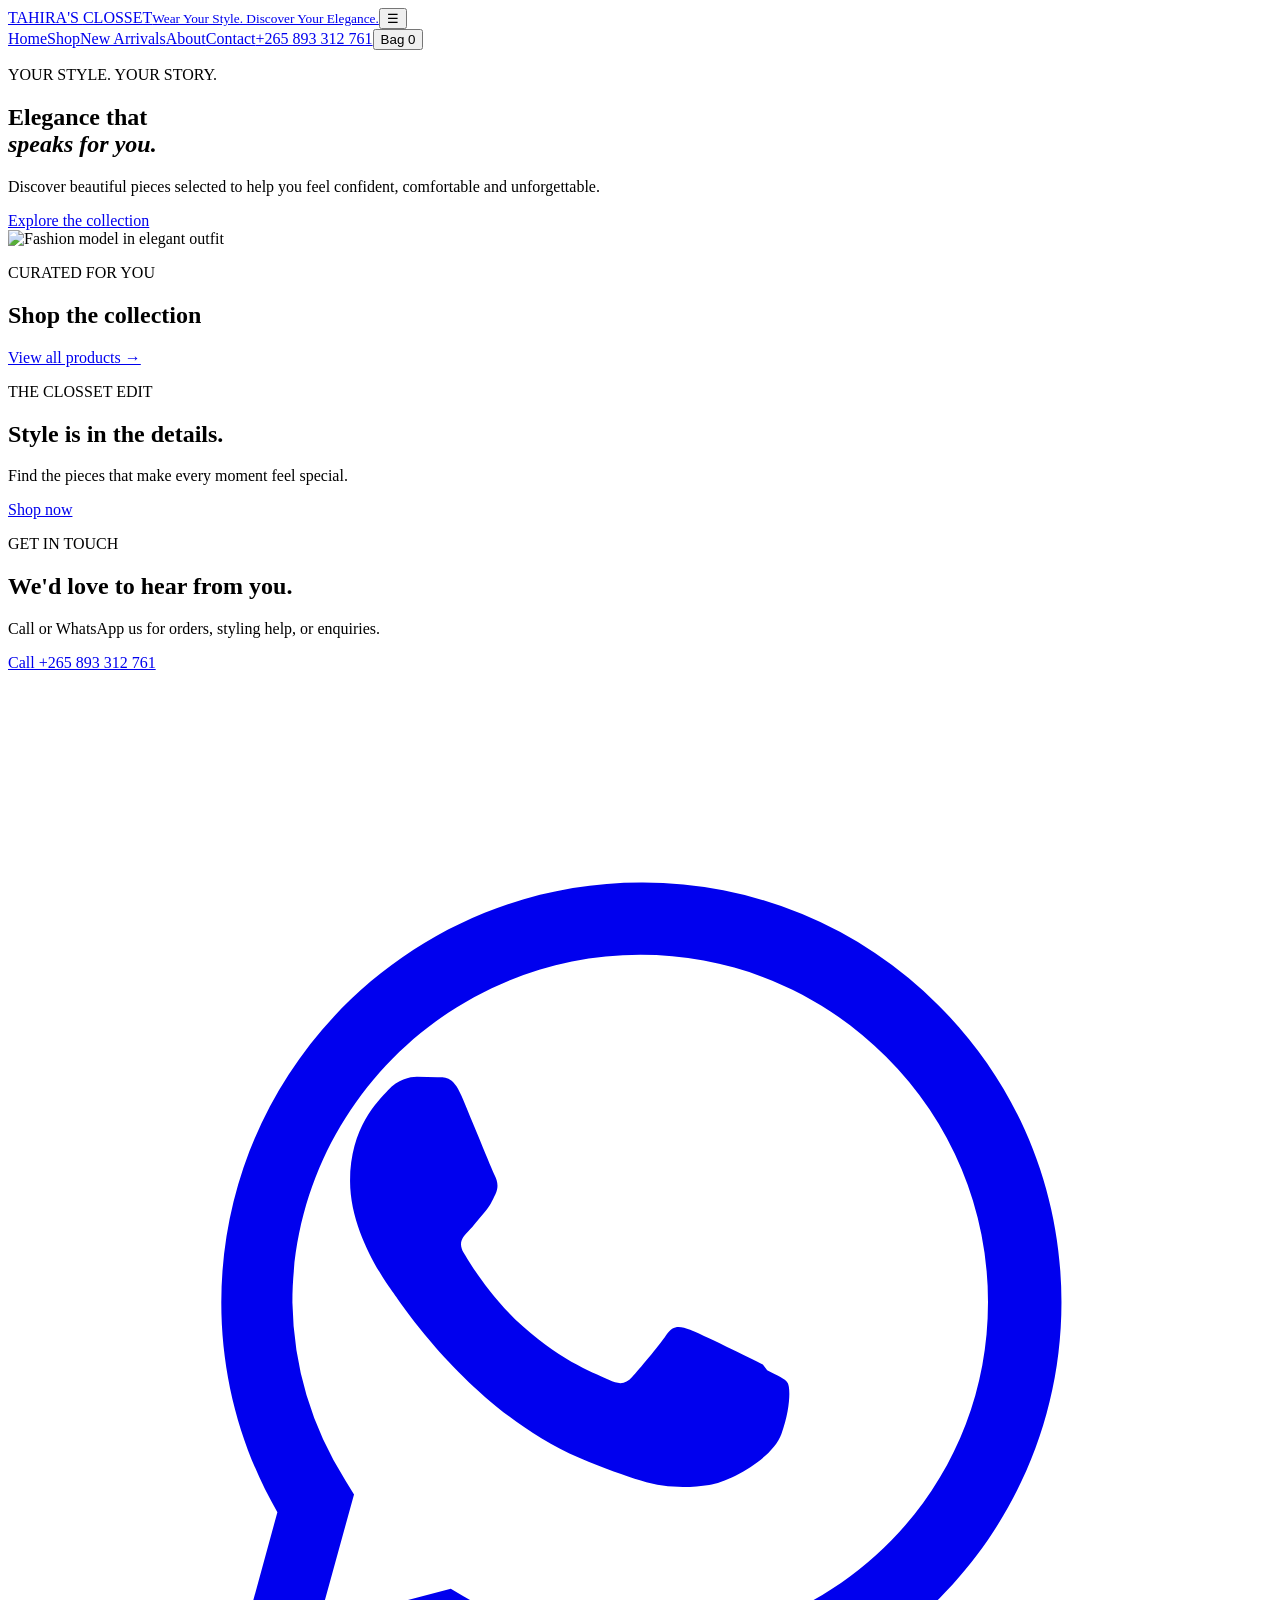
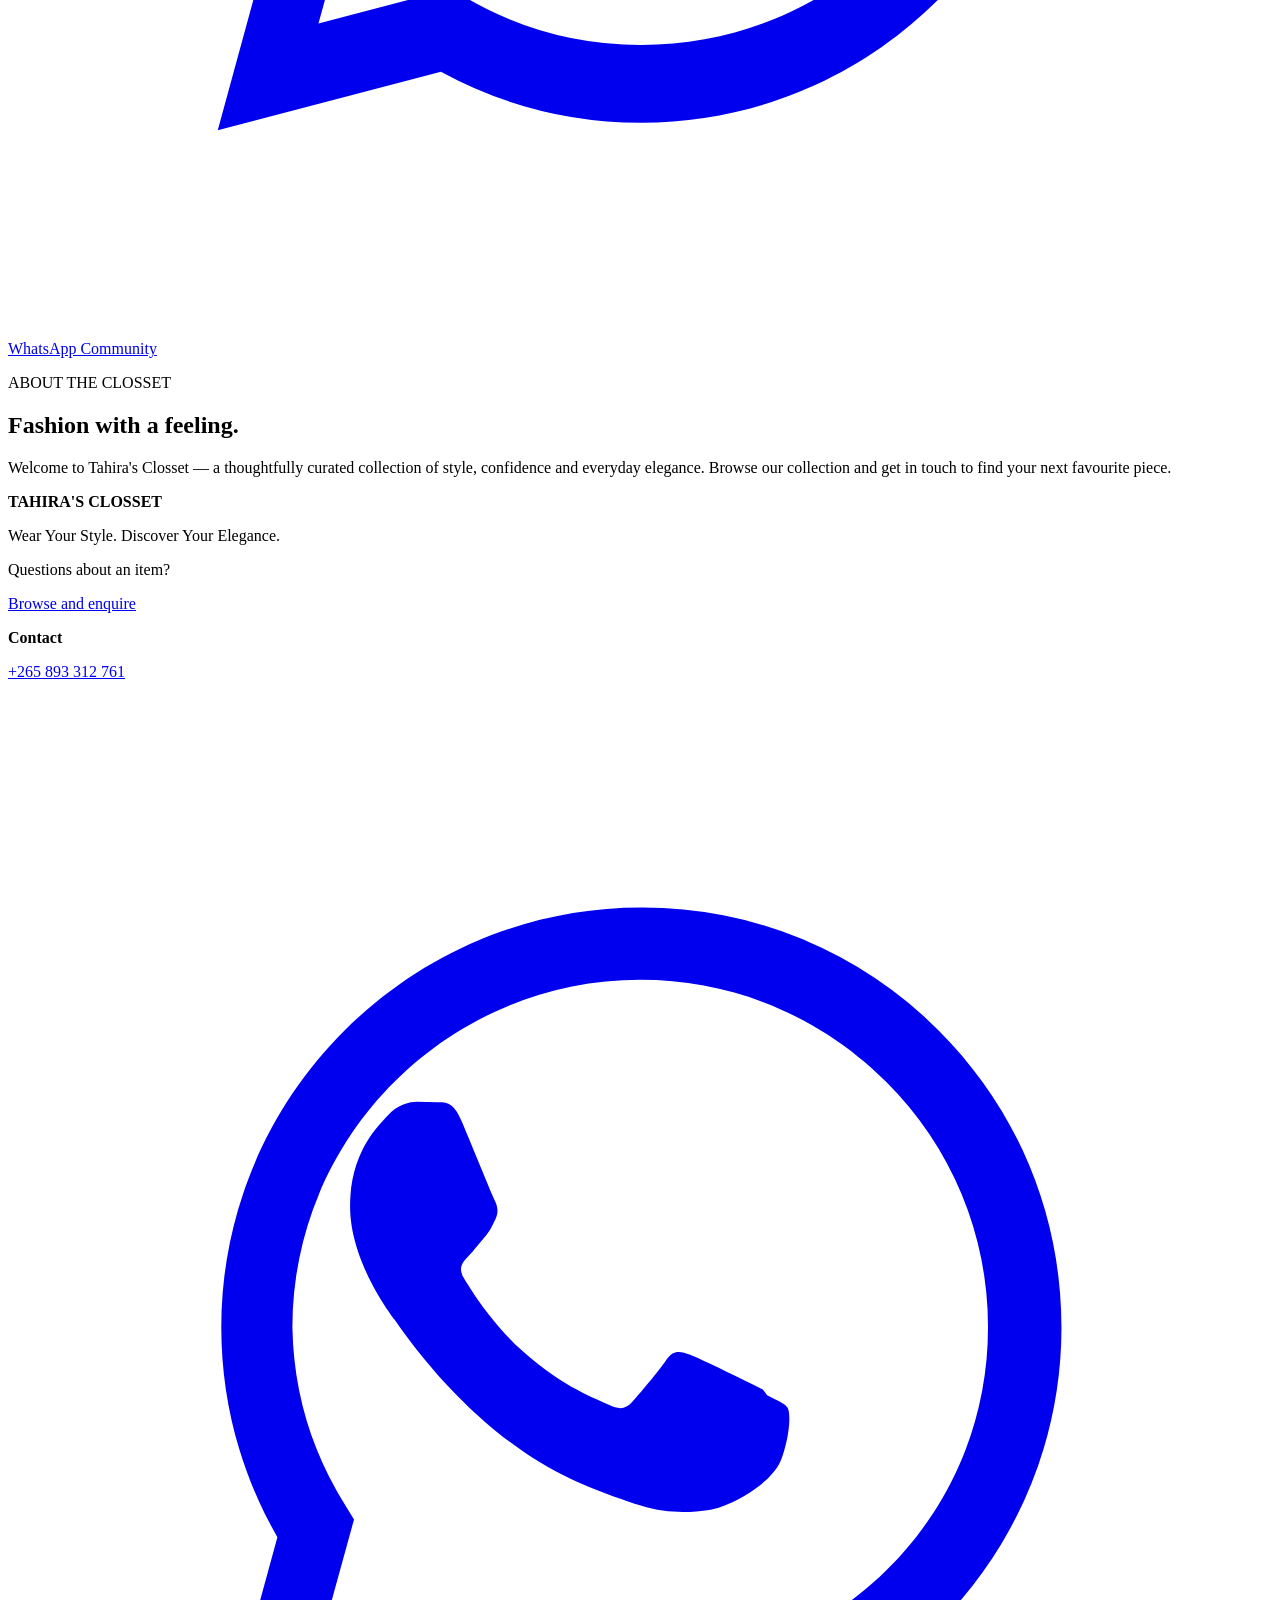
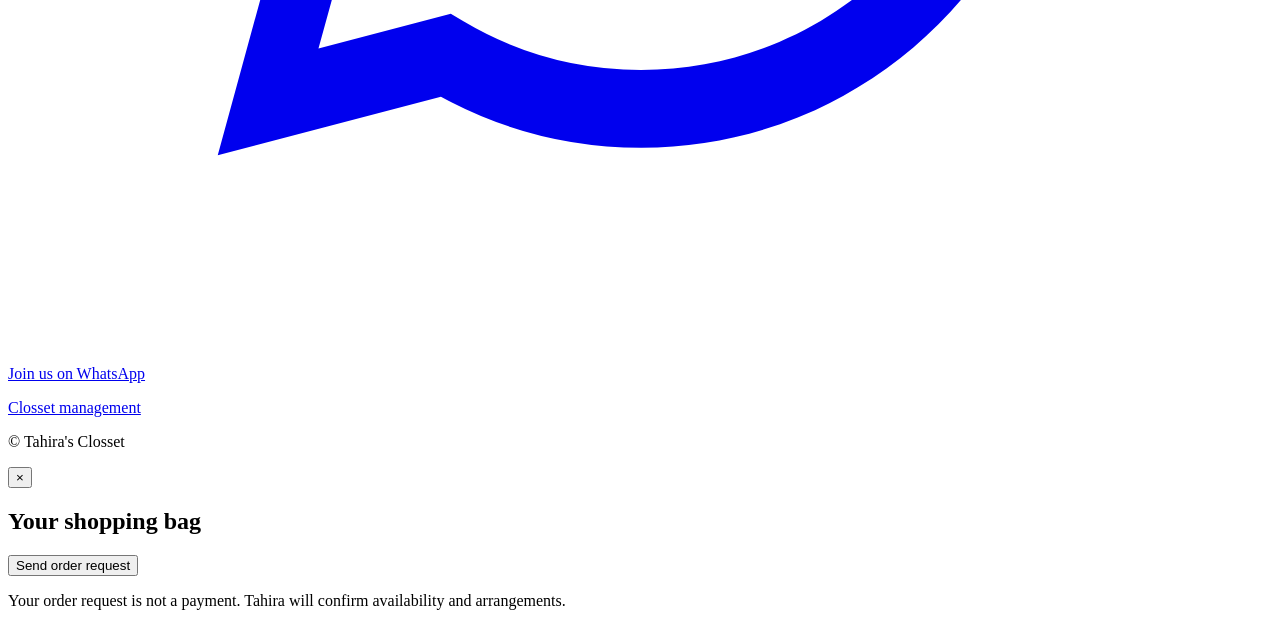
==== frontend/about.html @ 90effb14 "Initial commit: Tahira's Closset app with Inventory 2.0" ====
<!doctype html><html lang="en"><head><meta charset="utf-8"><meta name="viewport" content="width=device-width, initial-scale=1"><meta name="theme-color" content="#74142f"><title>Tahira's Closset</title><link rel="stylesheet" href="/assets/style.css"></head><body>
<header class="topbar"><a class="brand" href="/">TAHIRA'S <span>CLOSSET</span><small>Wear Your Style. Discover Your Elegance.</small></a><button class="hamb" id="hamb">☰</button><nav id="nav"><a href="/">Home</a><a href="/shop">Shop</a><a href="/shop#new">New Arrivals</a><a href="#about">About</a><a href="#contact">Contact</a><a class="header-phone" href="tel:+265893312761">+265 893 312 761</a><button class="cart-btn" onclick="openCart()">Bag <span id="cart-count">0</span></button></nav></header>
<section class="hero"><div class="hero-copy"><p class="eyebrow">YOUR STYLE. YOUR STORY.</p><h1>Elegance that<br><em>speaks for you.</em></h1><p>Discover beautiful pieces selected to help you feel confident, comfortable and unforgettable.</p><a class="btn primary" href="/shop">Explore the collection</a></div><div class="hero-image"><img src="https://images.unsplash.com/photo-1539109136881-3be0616acf4b?auto=format&fit=crop&w=1000&q=85" alt="Fashion model in elegant outfit"></div></section>
<section class="section"><div class="section-heading"><div><p class="eyebrow">CURATED FOR YOU</p><h2>Shop the collection</h2></div><a href="/shop" class="text-link">View all products →</a></div><div class="product-grid" id="featured"></div></section>
<section class="promo"><div><p class="eyebrow">THE CLOSSET EDIT</p><h2>Style is in the details.</h2><p>Find the pieces that make every moment feel special.</p><a class="btn light" href="/shop">Shop now</a></div></section>
<section class="section contact-cta"><div class="section-heading"><div><p class="eyebrow">GET IN TOUCH</p><h2>We'd love to hear from you.</h2></div></div><p class="about-text">Call or WhatsApp us for orders, styling help, or enquiries.</p><div class="contact-actions"><a class="btn primary" href="tel:+265893312761">Call +265 893 312 761</a><a class="btn wa-btn" style="border:1px solid var(--line)" href="https://chat.whatsapp.com/KKDXAzRiifw4FSNPM8qskX?s=sw&p=a&mlu=4&ilr=4&iam=2" target="_blank" rel="noopener"><svg class="wa-icon" viewBox="0 0 32 32" aria-hidden="true" focusable="false"><path fill="currentColor" d="M19.11 17.53c-.27-.14-1.6-.79-1.84-.88-.25-.09-.43-.14-.61.14-.18.27-.7.88-.86 1.06-.16.18-.32.2-.59.07-.27-.14-1.14-.42-2.17-1.35-.8-.71-1.34-1.59-1.5-1.86-.16-.27-.02-.42.12-.56.12-.12.27-.32.41-.48.14-.16.18-.27.27-.45.09-.18.05-.34-.02-.48-.07-.14-.61-1.47-.84-2.01-.22-.53-.45-.46-.61-.47l-.52-.01c-.18 0-.48.07-.73.34-.25.27-.96.94-.96 2.3s.98 2.67 1.12 2.86c.14.18 1.93 2.95 4.68 4.14.65.28 1.16.45 1.56.58.66.21 1.26.18 1.73.11.53-.08 1.6-.66 1.83-1.29.23-.63.23-1.17.16-1.29-.07-.11-.25-.18-.52-.32zM16.03 5.33c-5.86 0-10.63 4.77-10.63 10.63 0 1.87.49 3.7 1.42 5.31l-1.51 5.52 5.65-1.48a10.58 10.58 0 0 0 5.07 1.29h.01c5.86 0 10.63-4.77 10.63-10.64 0-2.84-1.1-5.51-3.11-7.52a10.56 10.56 0 0 0-7.53-3.11zm0 19.3h-.01a8.8 8.8 0 0 1-4.49-1.23l-.32-.19-3.35.88.9-3.27-.21-.34a8.78 8.78 0 0 1-1.35-4.52c0-4.85 3.95-8.8 8.81-8.8 2.35 0 4.56.92 6.22 2.58a8.74 8.74 0 0 1 2.58 6.22c0 4.86-3.95 8.67-8.78 8.67z"/></svg><span>WhatsApp Community</span></a></div></section>
<section class="section" id="about"><p class="eyebrow">ABOUT THE CLOSSET</p><h2>Fashion with a feeling.</h2><p class="about-text">Welcome to Tahira's Closset — a thoughtfully curated collection of style, confidence and everyday elegance. Browse our collection and get in touch to find your next favourite piece.</p></section>
<footer id="contact"><div><strong>TAHIRA'S CLOSSET</strong><p>Wear Your Style. Discover Your Elegance.</p></div><div><p>Questions about an item?</p><a href="/shop">Browse and enquire</a></div><div class="contact-links"><p><strong>Contact</strong></p><p><a href="tel:+265893312761">+265 893 312 761</a></p><p><a class="wa-link" href="https://chat.whatsapp.com/KKDXAzRiifw4FSNPM8qskX?s=sw&p=a&mlu=4&ilr=4&iam=2" target="_blank" rel="noopener"><svg class="wa-icon" viewBox="0 0 32 32" aria-hidden="true" focusable="false"><path fill="currentColor" d="M19.11 17.53c-.27-.14-1.6-.79-1.84-.88-.25-.09-.43-.14-.61.14-.18.27-.7.88-.86 1.06-.16.18-.32.2-.59.07-.27-.14-1.14-.42-2.17-1.35-.8-.71-1.34-1.59-1.5-1.86-.16-.27-.02-.42.12-.56.12-.12.27-.32.41-.48.14-.16.18-.27.27-.45.09-.18.05-.34-.02-.48-.07-.14-.61-1.47-.84-2.01-.22-.53-.45-.46-.61-.47l-.52-.01c-.18 0-.48.07-.73.34-.25.27-.96.94-.96 2.3s.98 2.67 1.12 2.86c.14.18 1.93 2.95 4.68 4.14.65.28 1.16.45 1.56.58.66.21 1.26.18 1.73.11.53-.08 1.6-.66 1.83-1.29.23-.63.23-1.17.16-1.29-.07-.11-.25-.18-.52-.32zM16.03 5.33c-5.86 0-10.63 4.77-10.63 10.63 0 1.87.49 3.7 1.42 5.31l-1.51 5.52 5.65-1.48a10.58 10.58 0 0 0 5.07 1.29h.01c5.86 0 10.63-4.77 10.63-10.64 0-2.84-1.1-5.51-3.11-7.52a10.56 10.56 0 0 0-7.53-3.11zm0 19.3h-.01a8.8 8.8 0 0 1-4.49-1.23l-.32-.19-3.35.88.9-3.27-.21-.34a8.78 8.78 0 0 1-1.35-4.52c0-4.85 3.95-8.8 8.81-8.8 2.35 0 4.56.92 6.22 2.58a8.74 8.74 0 0 1 2.58 6.22c0 4.86-3.95 8.67-8.78 8.67z"/></svg><span>Join us on WhatsApp</span></a></p><p><a href="/admin">Closset management</a></p></div><p class="copyright">© <span id="year"></span> Tahira's Closset</p></footer>
<div class="modal" id="cart-modal"><div class="modal-card"><button class="close" onclick="closeCart()">×</button><h2>Your shopping bag</h2><div id="cart-items"></div><div id="cart-total"></div><button class="btn primary wide" onclick="checkout()">Send order request</button><p class="muted small">Your order request is not a payment. Tahira will confirm availability and arrangements.</p></div></div>
<script src="/assets/app.js"></script></body></html>
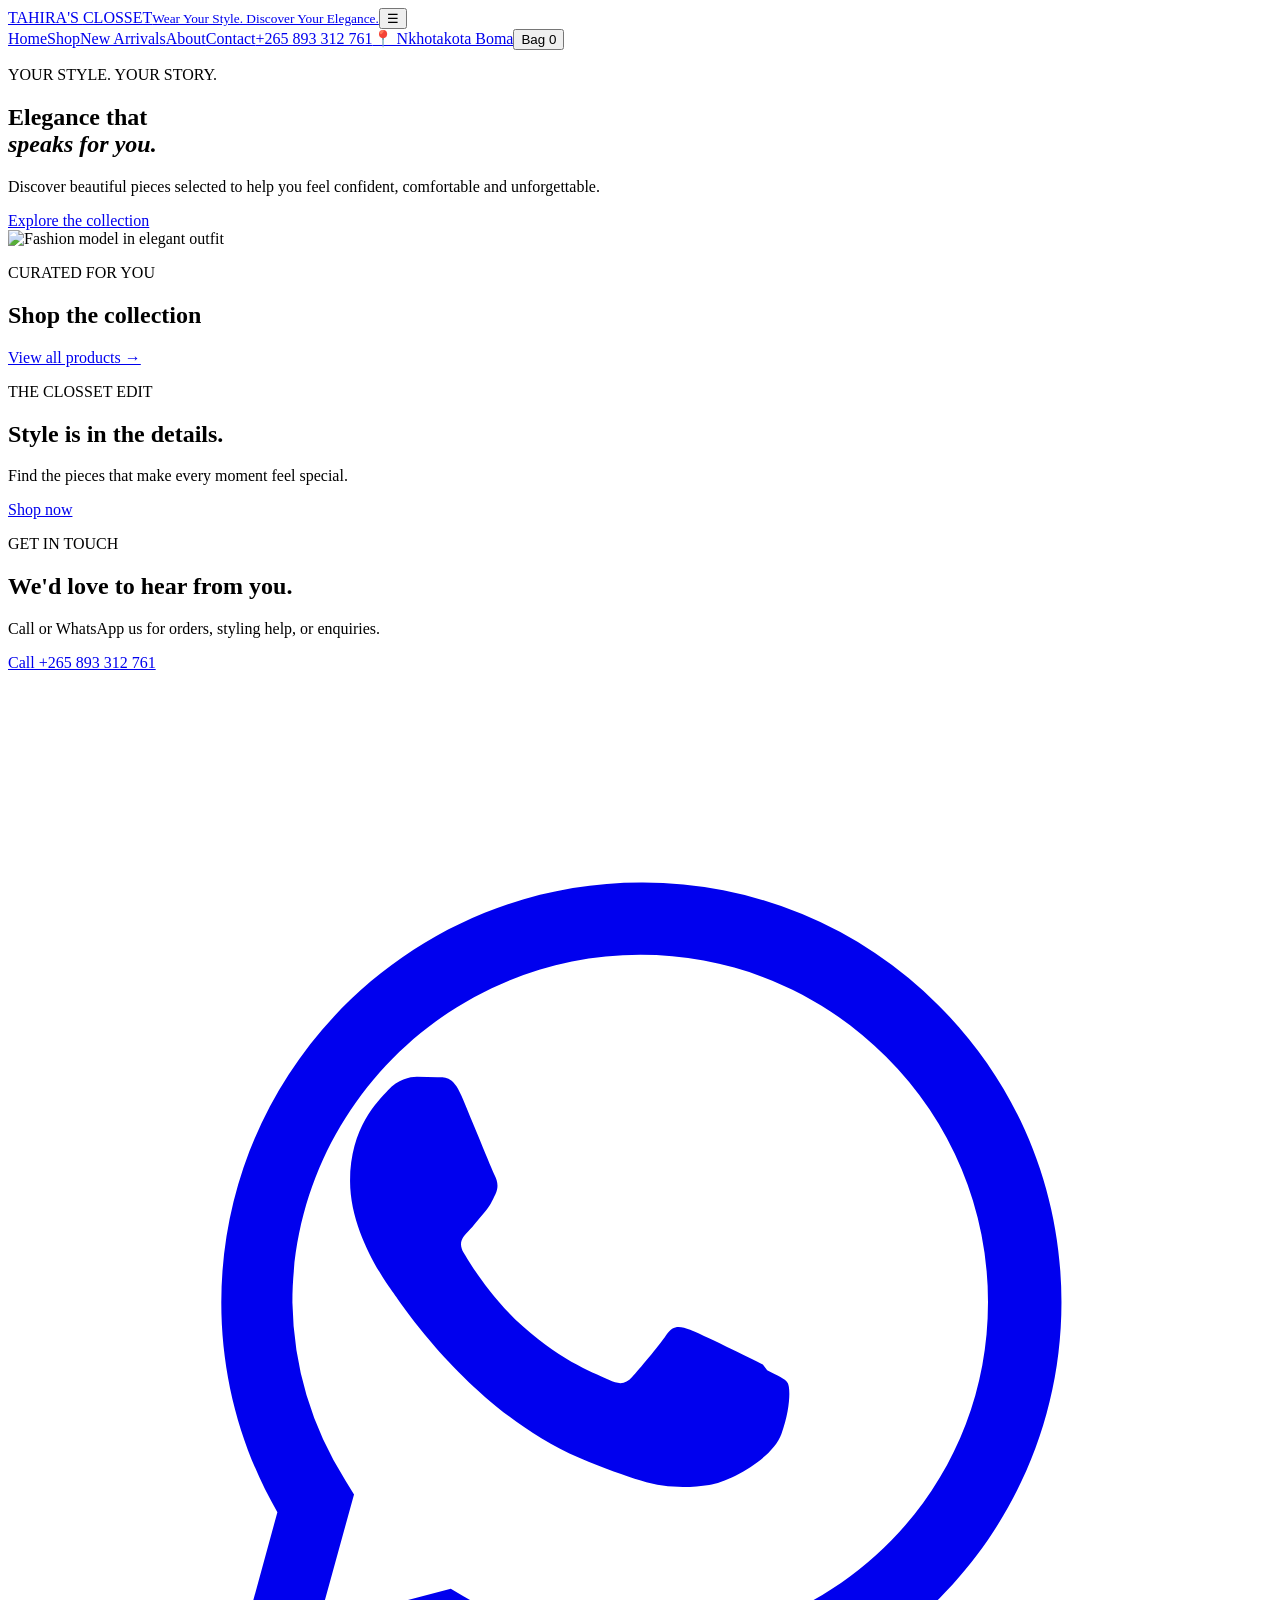
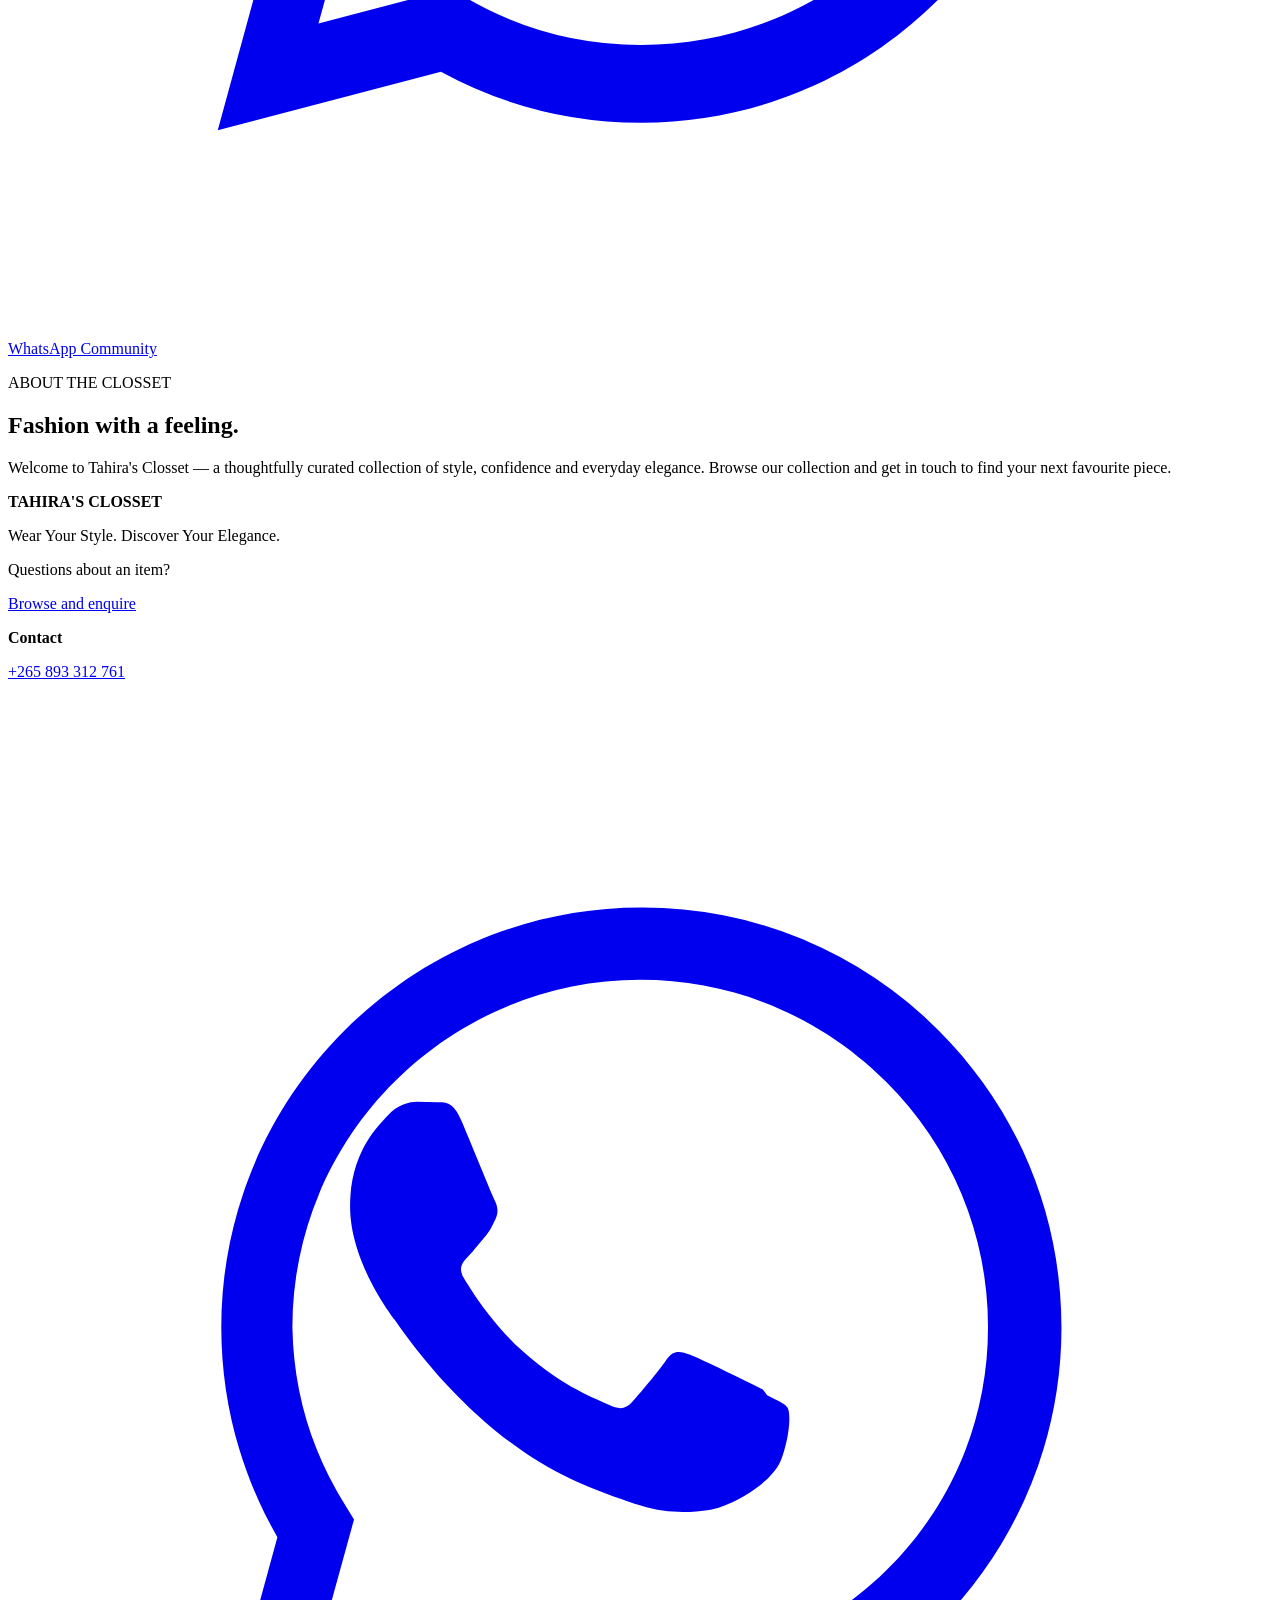
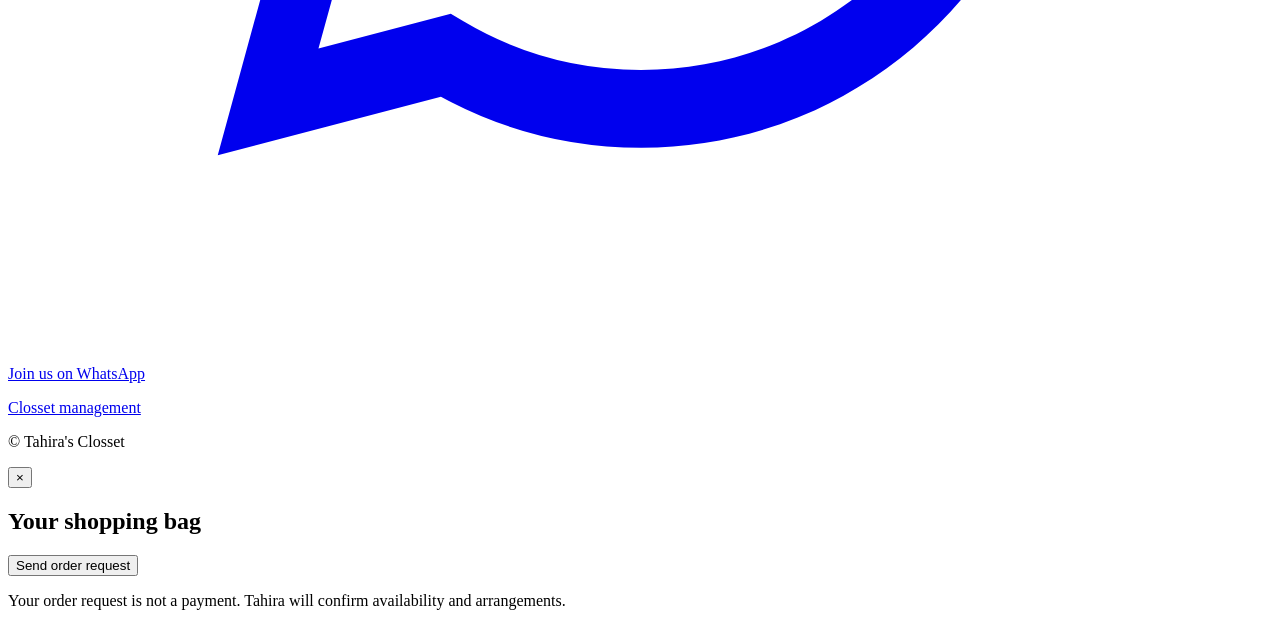
==== commit 279a9716: "\Add Nkhotakota Boma location to header and contacts"" ====
--- a/frontend/about.html
+++ b/frontend/about.html
@@ -1,5 +1,5 @@
 <!doctype html><html lang="en"><head><meta charset="utf-8"><meta name="viewport" content="width=device-width, initial-scale=1"><meta name="theme-color" content="#74142f"><title>Tahira's Closset</title><link rel="stylesheet" href="/assets/style.css"></head><body>
-<header class="topbar"><a class="brand" href="/">TAHIRA'S <span>CLOSSET</span><small>Wear Your Style. Discover Your Elegance.</small></a><button class="hamb" id="hamb">☰</button><nav id="nav"><a href="/">Home</a><a href="/shop">Shop</a><a href="/shop#new">New Arrivals</a><a href="#about">About</a><a href="#contact">Contact</a><a class="header-phone" href="tel:+265893312761">+265 893 312 761</a><button class="cart-btn" onclick="openCart()">Bag <span id="cart-count">0</span></button></nav></header>
+<header class="topbar"><a class="brand" href="/">TAHIRA'S <span>CLOSSET</span><small>Wear Your Style. Discover Your Elegance.</small></a><button class="hamb" id="hamb">☰</button><nav id="nav"><a href="/">Home</a><a href="/shop">Shop</a><a href="/shop#new">New Arrivals</a><a href="#about">About</a><a href="#contact">Contact</a><a class="header-phone" href="tel:+265893312761">+265 893 312 761</a><a class="header-phone header-loc" href="https://www.google.com/maps/search/?api=1&query=Nkhotakota+Boma+Malawi" target="_blank" rel="noopener">📍 Nkhotakota Boma</a><button class="cart-btn" onclick="openCart()">Bag <span id="cart-count">0</span></button></nav></header>
 <section class="hero"><div class="hero-copy"><p class="eyebrow">YOUR STYLE. YOUR STORY.</p><h1>Elegance that<br><em>speaks for you.</em></h1><p>Discover beautiful pieces selected to help you feel confident, comfortable and unforgettable.</p><a class="btn primary" href="/shop">Explore the collection</a></div><div class="hero-image"><img src="https://images.unsplash.com/photo-1539109136881-3be0616acf4b?auto=format&fit=crop&w=1000&q=85" alt="Fashion model in elegant outfit"></div></section>
 <section class="section"><div class="section-heading"><div><p class="eyebrow">CURATED FOR YOU</p><h2>Shop the collection</h2></div><a href="/shop" class="text-link">View all products →</a></div><div class="product-grid" id="featured"></div></section>
 <section class="promo"><div><p class="eyebrow">THE CLOSSET EDIT</p><h2>Style is in the details.</h2><p>Find the pieces that make every moment feel special.</p><a class="btn light" href="/shop">Shop now</a></div></section>
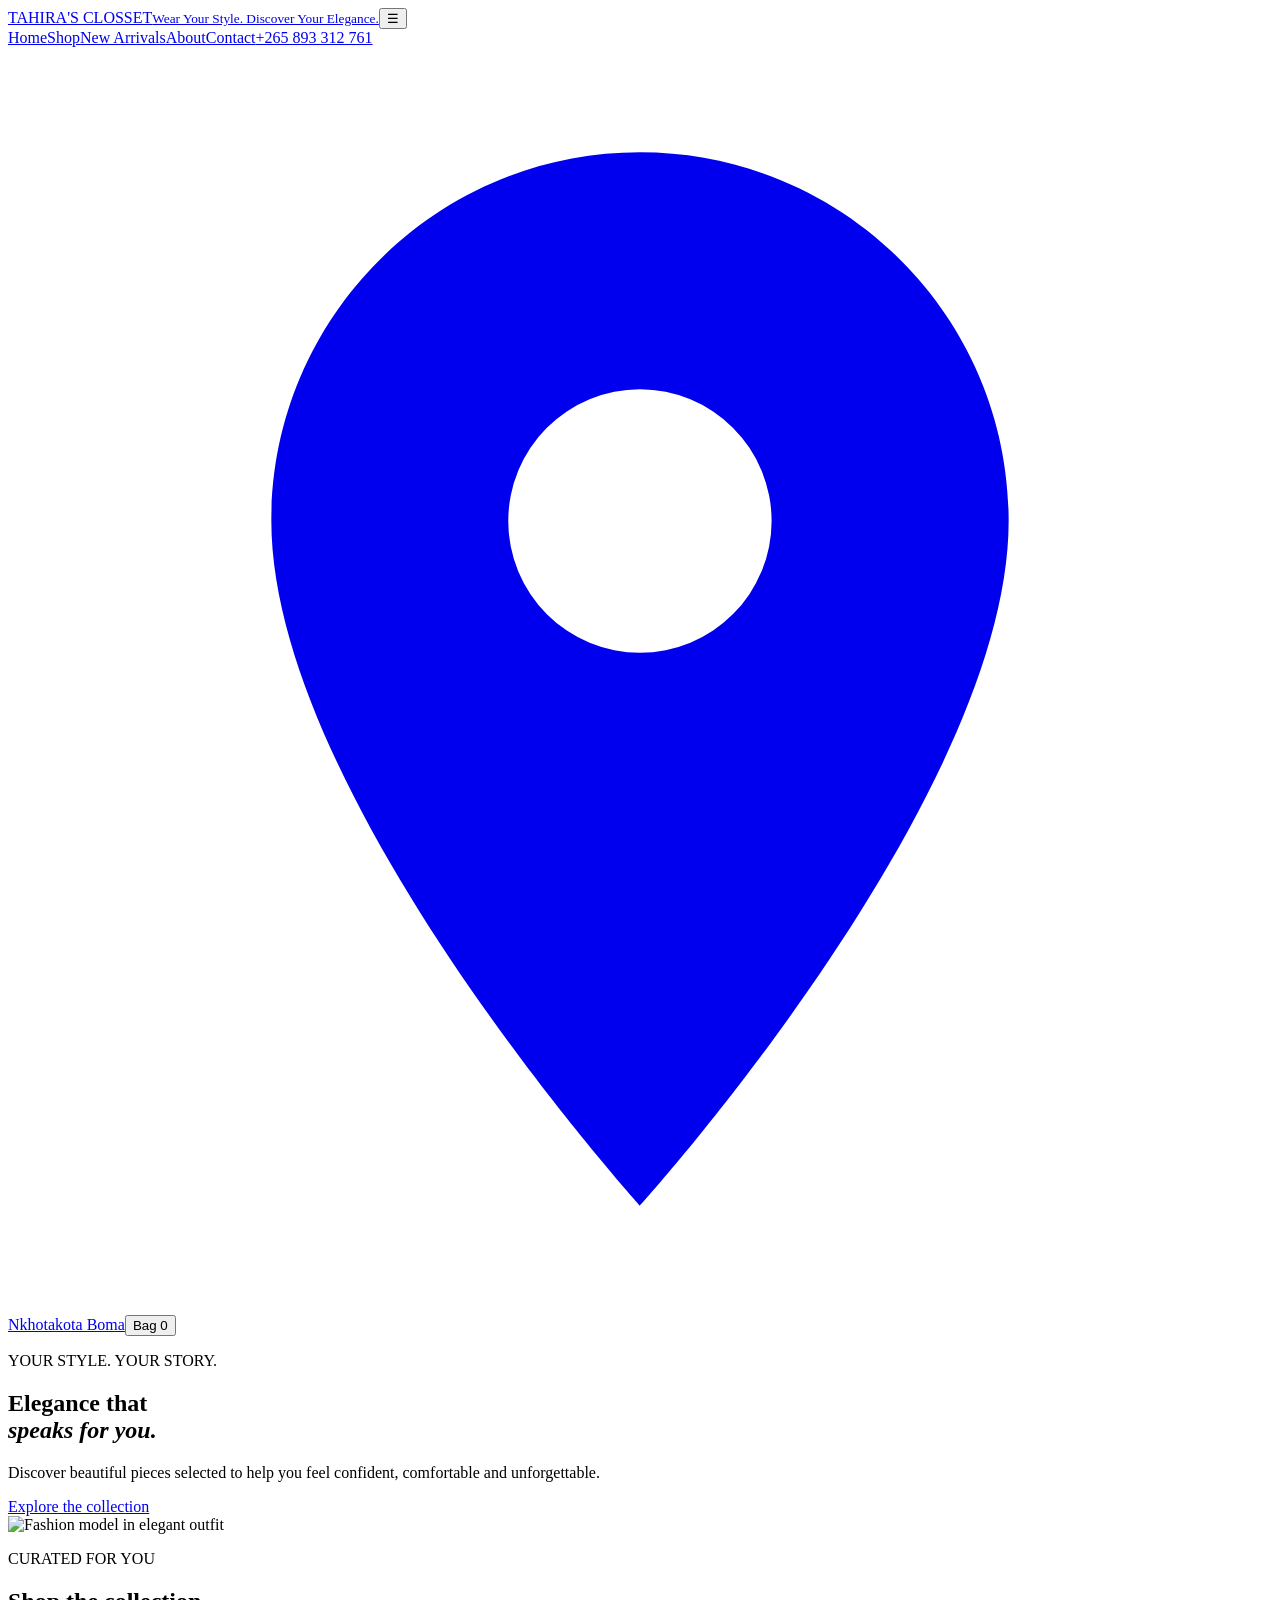
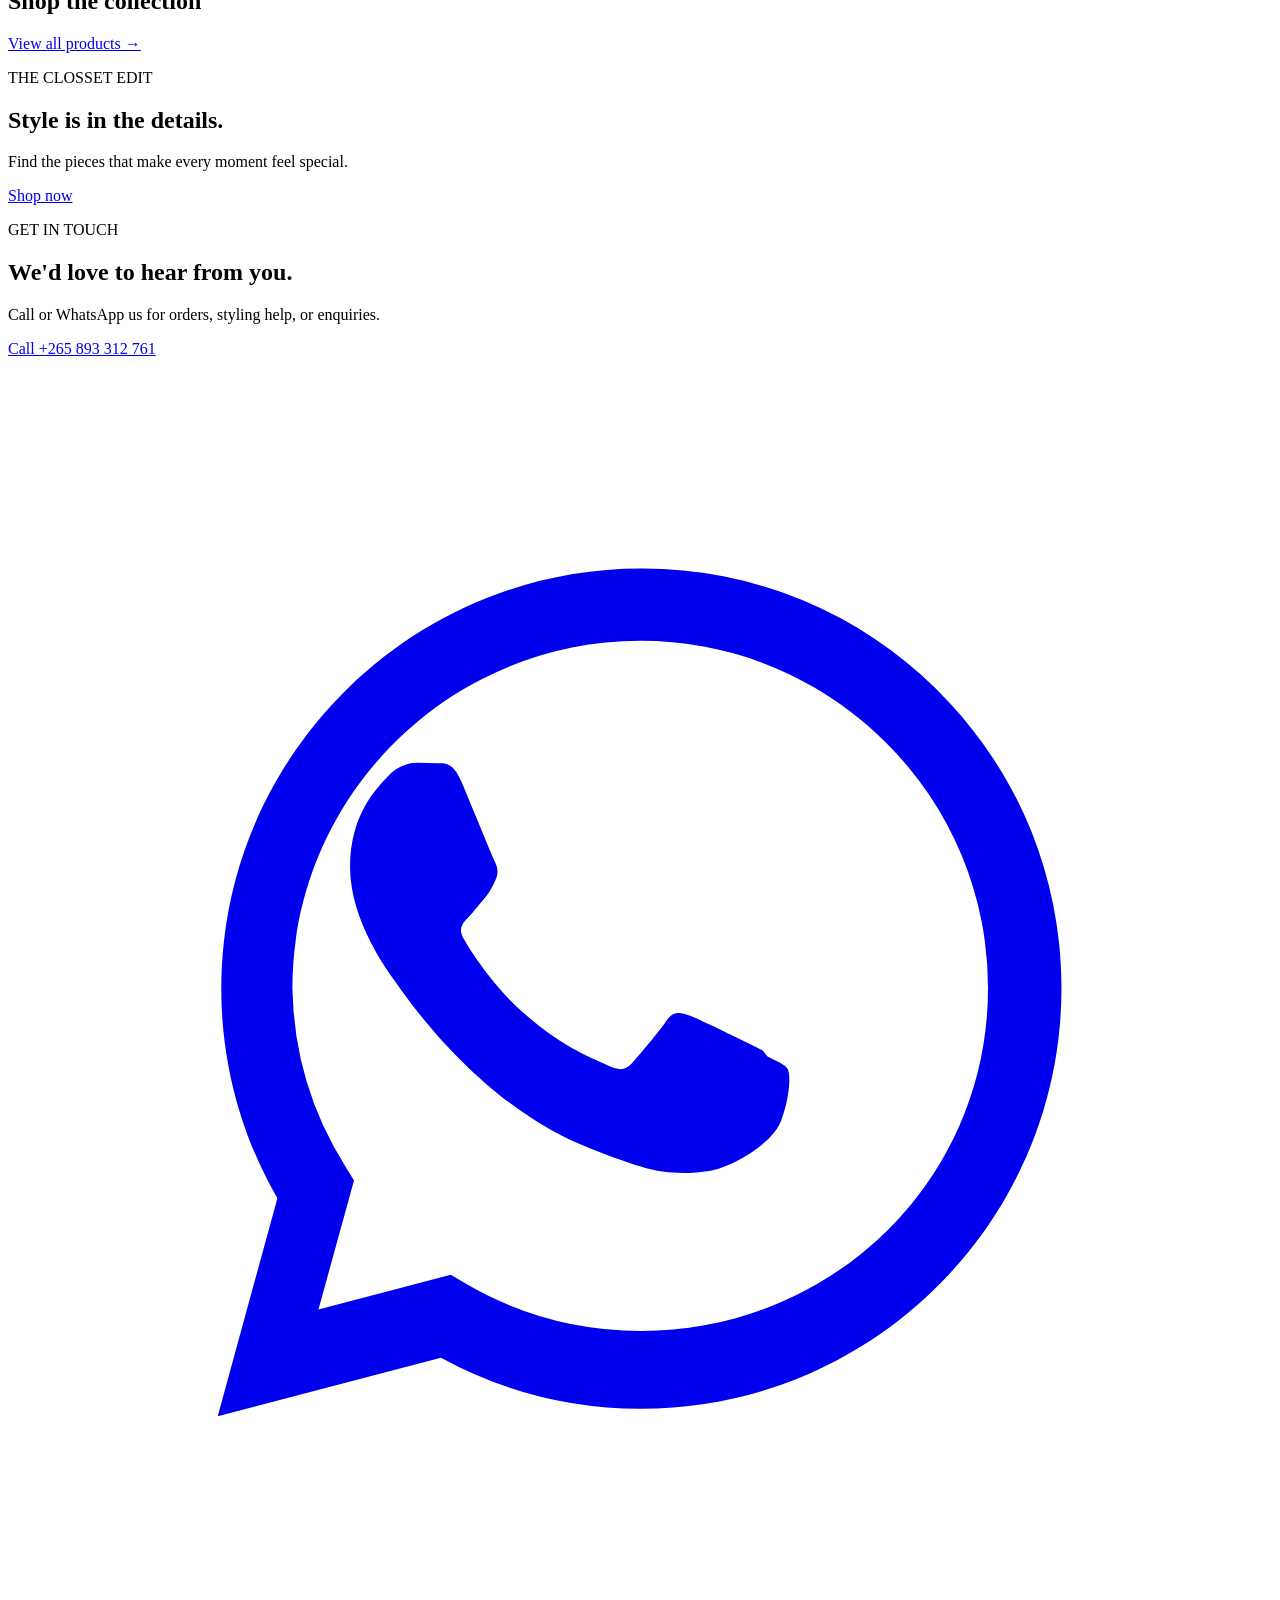
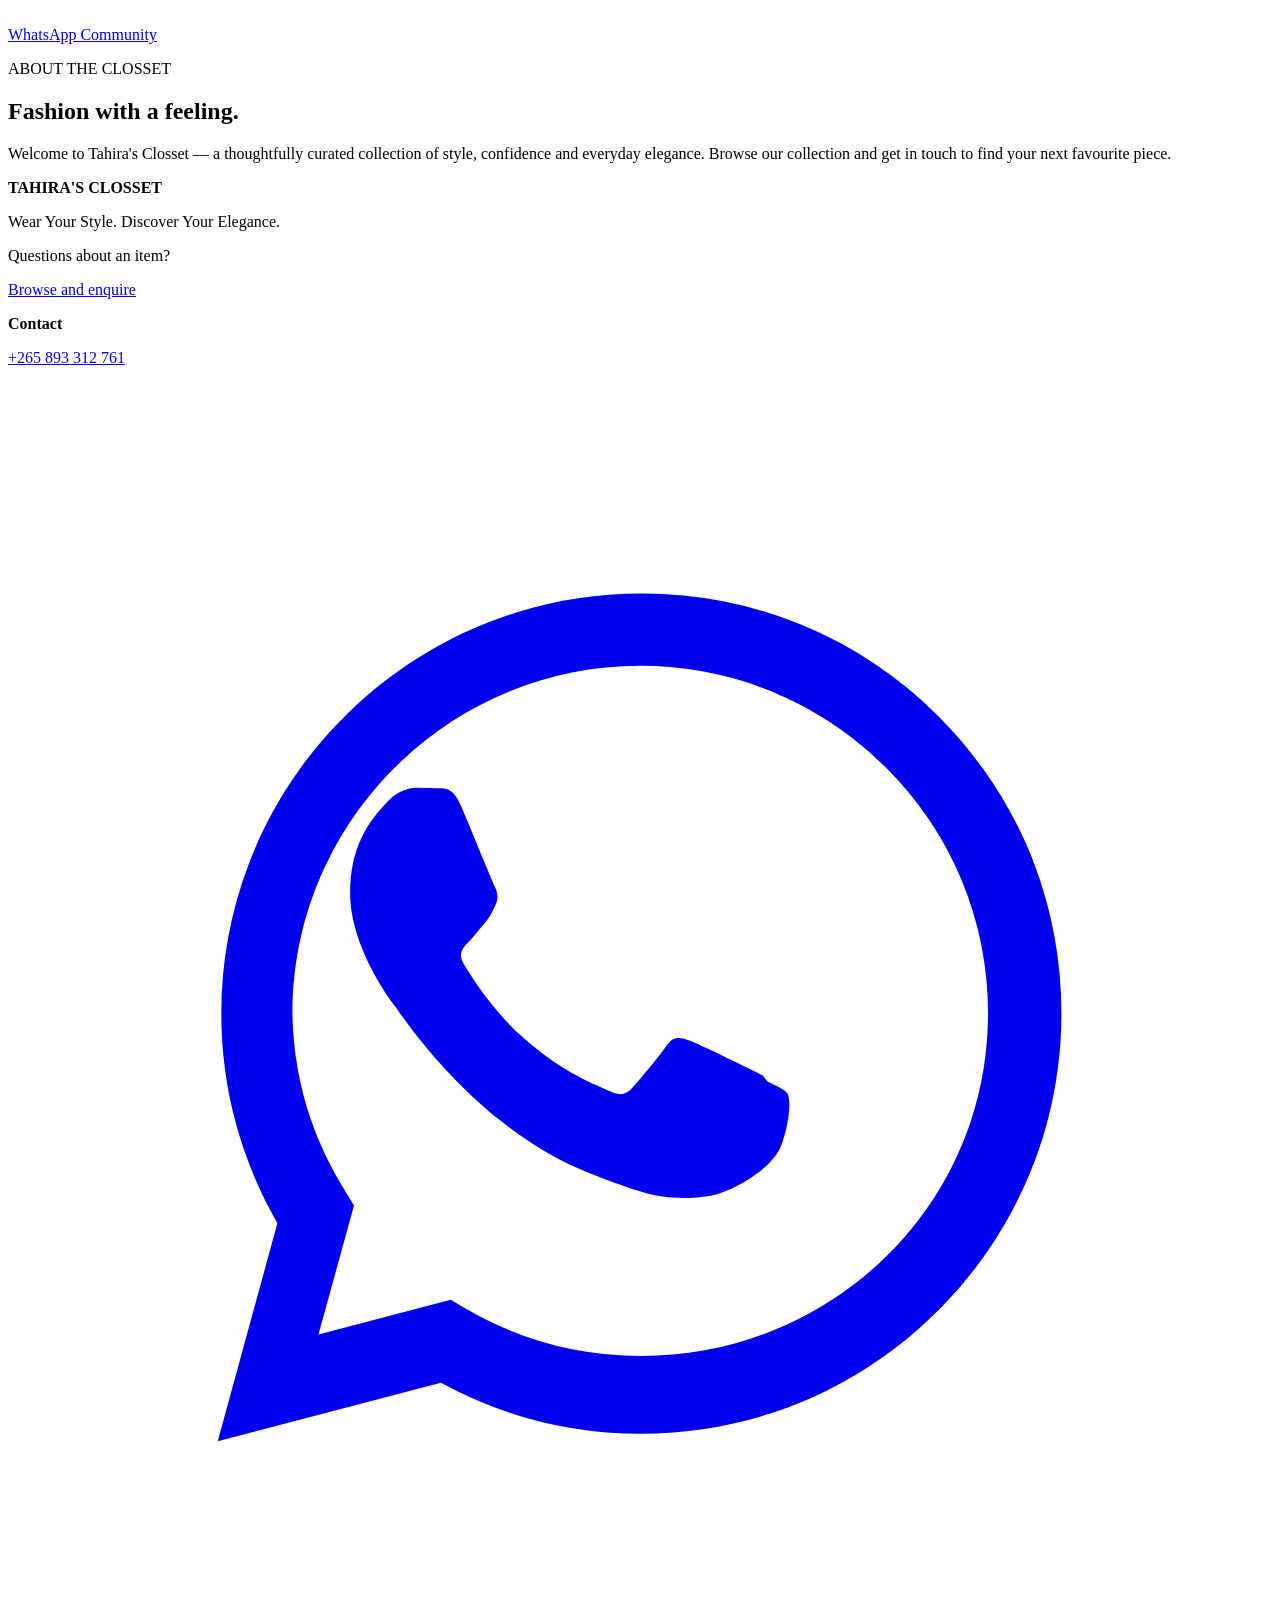
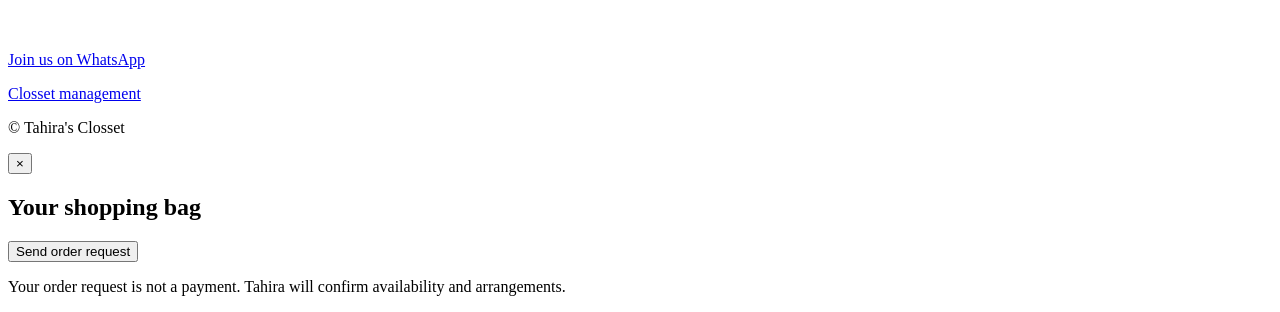
==== commit fde596f4: "Replace location text with map pin icon" ====
--- a/frontend/about.html
+++ b/frontend/about.html
@@ -1,5 +1,5 @@
 <!doctype html><html lang="en"><head><meta charset="utf-8"><meta name="viewport" content="width=device-width, initial-scale=1"><meta name="theme-color" content="#74142f"><title>Tahira's Closset</title><link rel="stylesheet" href="/assets/style.css"></head><body>
-<header class="topbar"><a class="brand" href="/">TAHIRA'S <span>CLOSSET</span><small>Wear Your Style. Discover Your Elegance.</small></a><button class="hamb" id="hamb">☰</button><nav id="nav"><a href="/">Home</a><a href="/shop">Shop</a><a href="/shop#new">New Arrivals</a><a href="#about">About</a><a href="#contact">Contact</a><a class="header-phone" href="tel:+265893312761">+265 893 312 761</a><a class="header-phone header-loc" href="https://www.google.com/maps/search/?api=1&query=Nkhotakota+Boma+Malawi" target="_blank" rel="noopener">📍 Nkhotakota Boma</a><button class="cart-btn" onclick="openCart()">Bag <span id="cart-count">0</span></button></nav></header>
+<header class="topbar"><a class="brand" href="/">TAHIRA'S <span>CLOSSET</span><small>Wear Your Style. Discover Your Elegance.</small></a><button class="hamb" id="hamb">☰</button><nav id="nav"><a href="/">Home</a><a href="/shop">Shop</a><a href="/shop#new">New Arrivals</a><a href="#about">About</a><a href="#contact">Contact</a><a class="header-phone" href="tel:+265893312761">+265 893 312 761</a><a class="header-phone header-loc" aria-label="Nkhotakota Boma location" title="Nkhotakota Boma" href="https://www.google.com/maps/search/?api=1&query=Nkhotakota+Boma+Malawi" target="_blank" rel="noopener"><svg class="loc-pin" viewBox="0 0 24 24" aria-hidden="true" focusable="false"><path fill="currentColor" d="M12 2C8.13 2 5 5.13 5 9c0 5.25 7 13 7 13s7-7.75 7-13c0-3.87-3.13-7-7-7zm0 9.5a2.5 2.5 0 1 1 0-5 2.5 2.5 0 0 1 0 5z"/></svg><span class="sr-only">Nkhotakota Boma</span></a><button class="cart-btn" onclick="openCart()">Bag <span id="cart-count">0</span></button></nav></header>
 <section class="hero"><div class="hero-copy"><p class="eyebrow">YOUR STYLE. YOUR STORY.</p><h1>Elegance that<br><em>speaks for you.</em></h1><p>Discover beautiful pieces selected to help you feel confident, comfortable and unforgettable.</p><a class="btn primary" href="/shop">Explore the collection</a></div><div class="hero-image"><img src="https://images.unsplash.com/photo-1539109136881-3be0616acf4b?auto=format&fit=crop&w=1000&q=85" alt="Fashion model in elegant outfit"></div></section>
 <section class="section"><div class="section-heading"><div><p class="eyebrow">CURATED FOR YOU</p><h2>Shop the collection</h2></div><a href="/shop" class="text-link">View all products →</a></div><div class="product-grid" id="featured"></div></section>
 <section class="promo"><div><p class="eyebrow">THE CLOSSET EDIT</p><h2>Style is in the details.</h2><p>Find the pieces that make every moment feel special.</p><a class="btn light" href="/shop">Shop now</a></div></section>
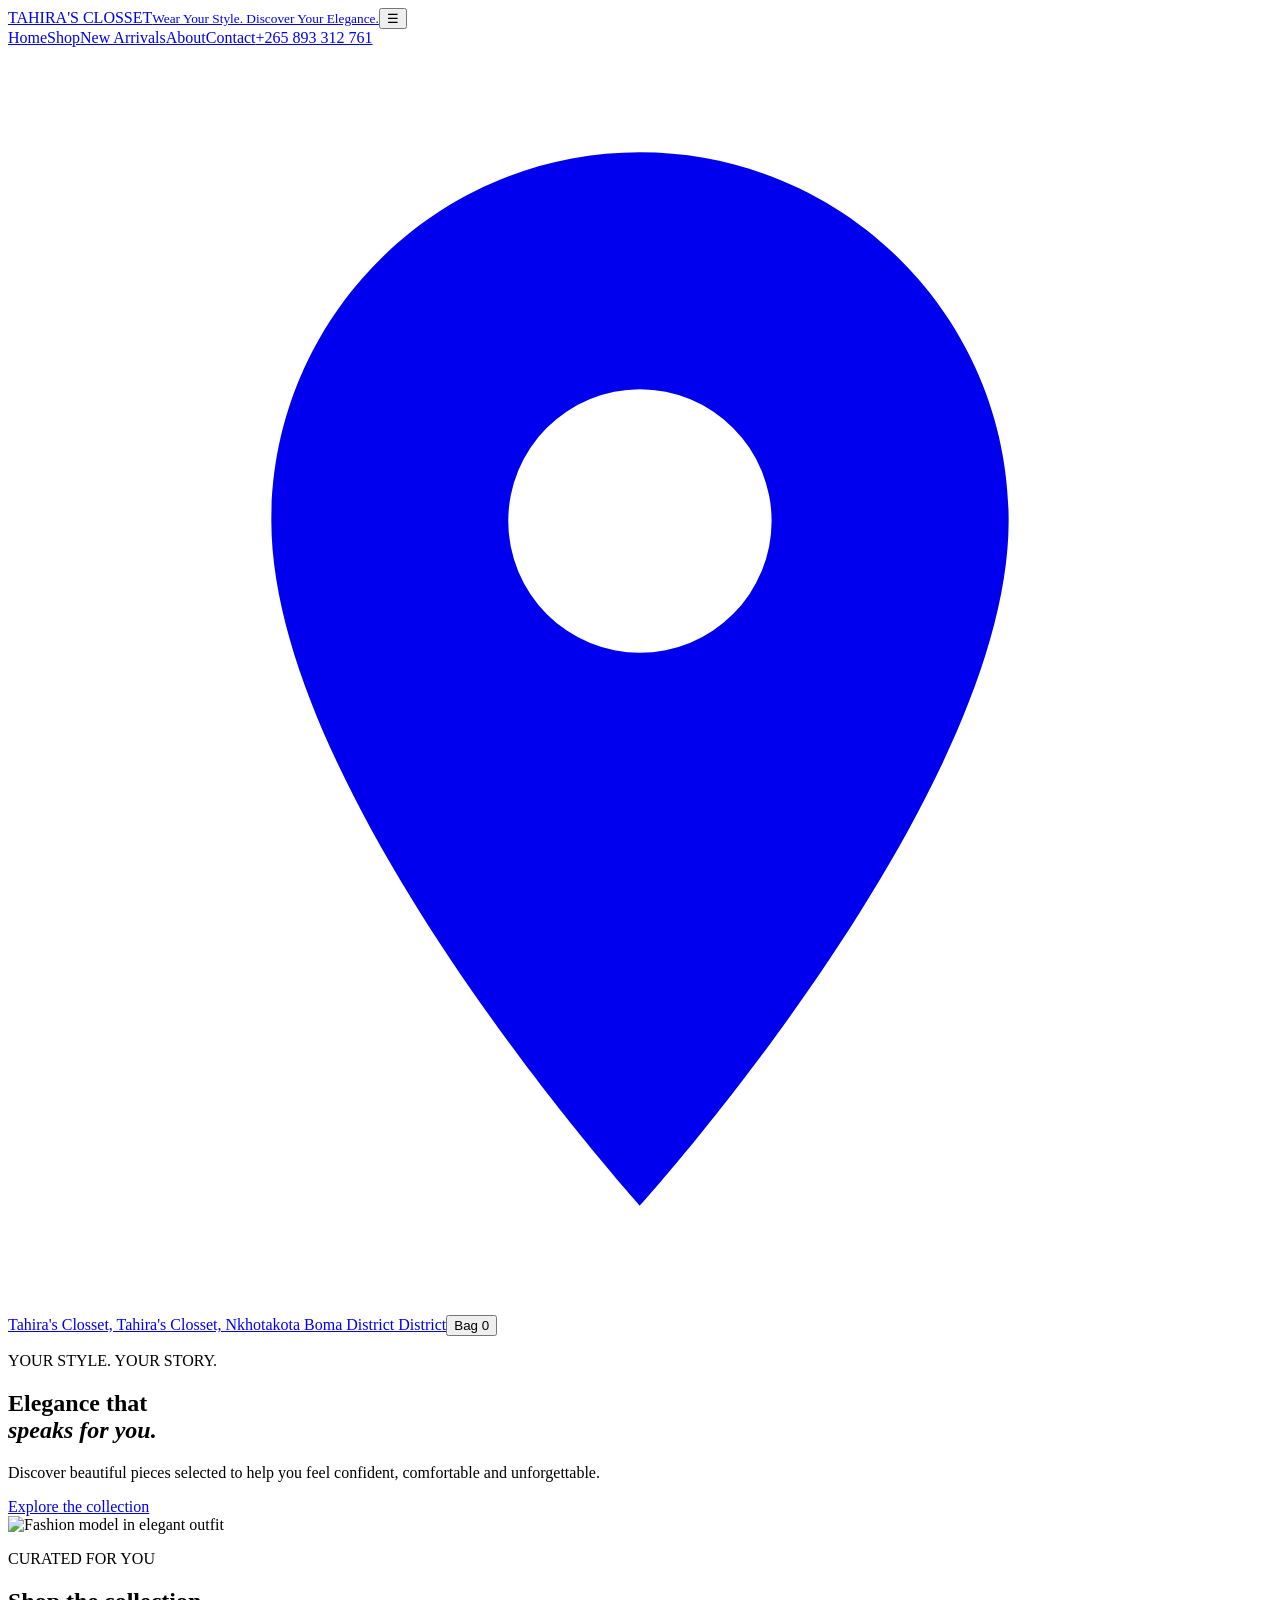
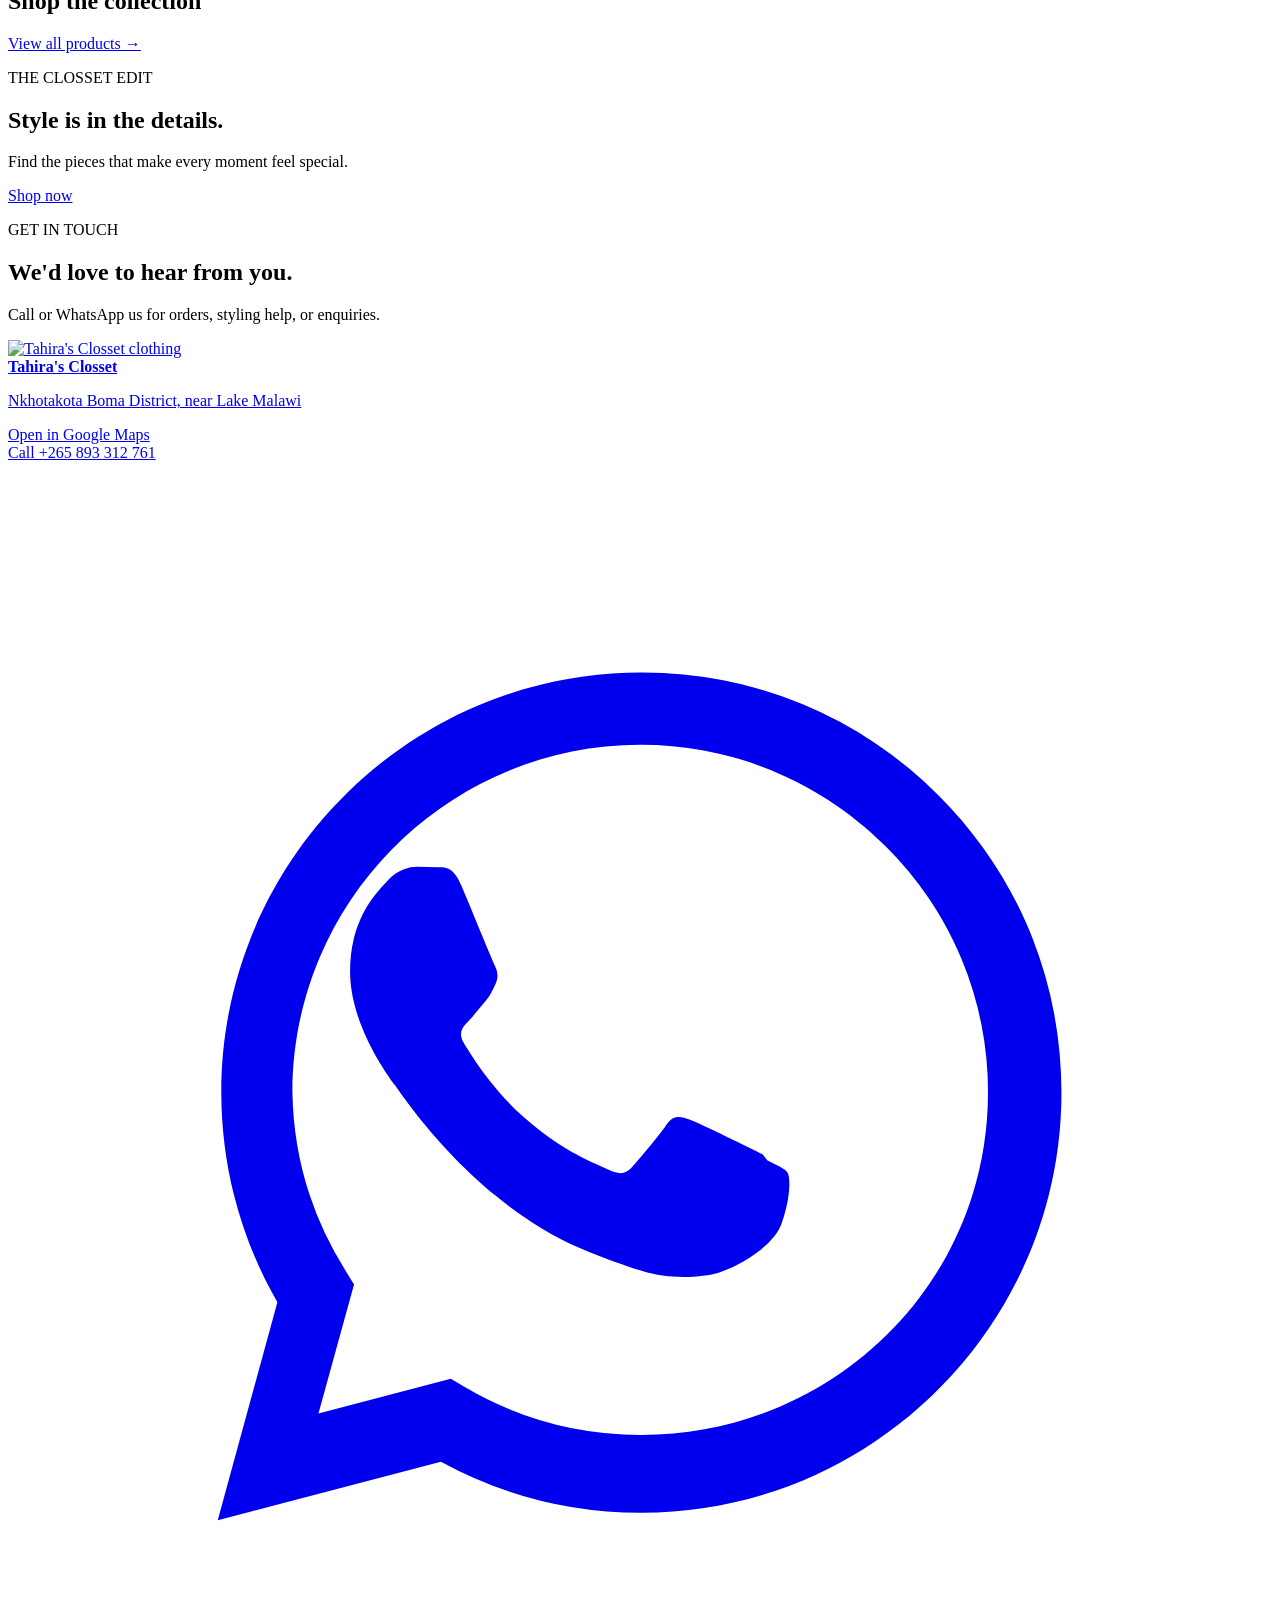
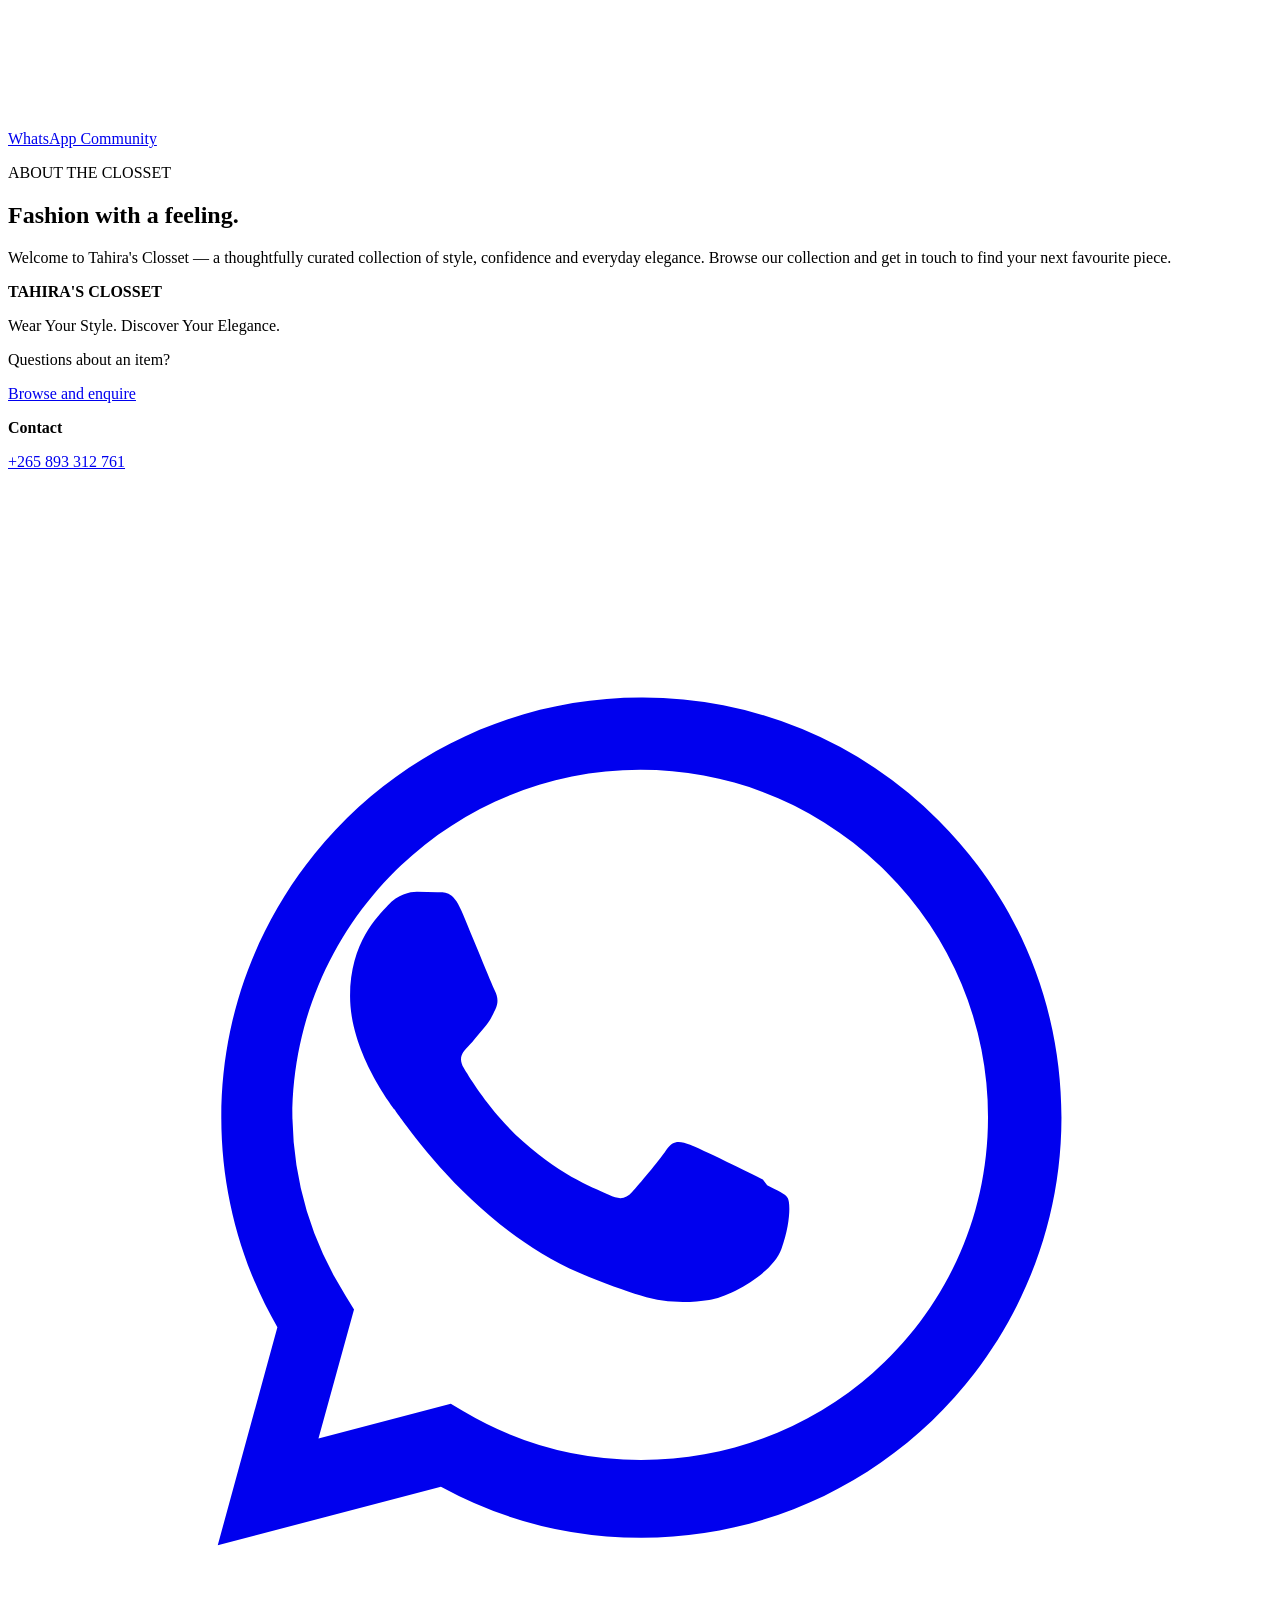
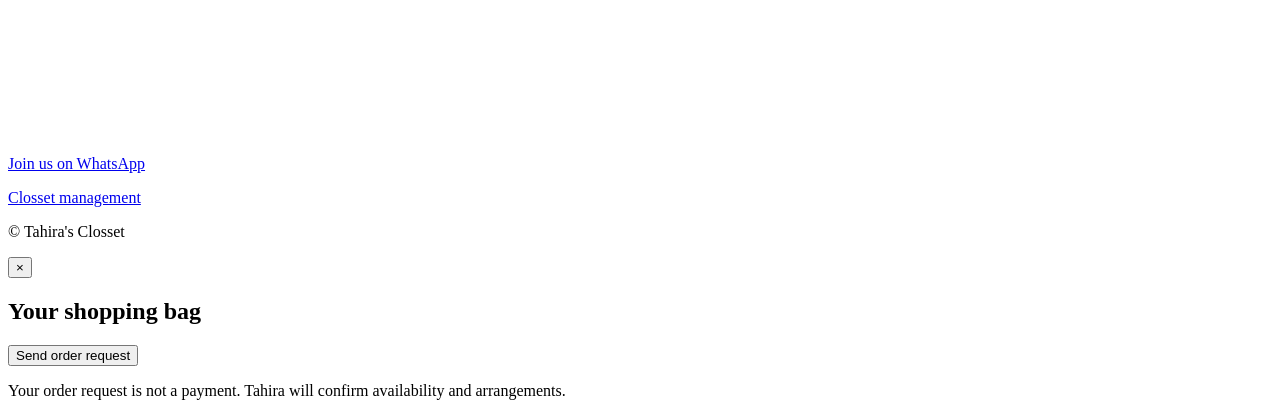
==== commit 18dbba74: "Update location to Tahira's Closset, Nkhotakota Boma District; add clothing location card" ====
--- a/frontend/about.html
+++ b/frontend/about.html
@@ -1,9 +1,9 @@
 <!doctype html><html lang="en"><head><meta charset="utf-8"><meta name="viewport" content="width=device-width, initial-scale=1"><meta name="theme-color" content="#74142f"><title>Tahira's Closset</title><link rel="stylesheet" href="/assets/style.css"></head><body>
-<header class="topbar"><a class="brand" href="/">TAHIRA'S <span>CLOSSET</span><small>Wear Your Style. Discover Your Elegance.</small></a><button class="hamb" id="hamb">☰</button><nav id="nav"><a href="/">Home</a><a href="/shop">Shop</a><a href="/shop#new">New Arrivals</a><a href="#about">About</a><a href="#contact">Contact</a><a class="header-phone" href="tel:+265893312761">+265 893 312 761</a><a class="header-phone header-loc" aria-label="Nkhotakota Boma location" title="Nkhotakota Boma" href="https://www.google.com/maps/search/?api=1&query=Nkhotakota+Boma+Malawi" target="_blank" rel="noopener"><svg class="loc-pin" viewBox="0 0 24 24" aria-hidden="true" focusable="false"><path fill="currentColor" d="M12 2C8.13 2 5 5.13 5 9c0 5.25 7 13 7 13s7-7.75 7-13c0-3.87-3.13-7-7-7zm0 9.5a2.5 2.5 0 1 1 0-5 2.5 2.5 0 0 1 0 5z"/></svg><span class="sr-only">Nkhotakota Boma</span></a><button class="cart-btn" onclick="openCart()">Bag <span id="cart-count">0</span></button></nav></header>
+<header class="topbar"><a class="brand" href="/">TAHIRA'S <span>CLOSSET</span><small>Wear Your Style. Discover Your Elegance.</small></a><button class="hamb" id="hamb">☰</button><nav id="nav"><a href="/">Home</a><a href="/shop">Shop</a><a href="/shop#new">New Arrivals</a><a href="#about">About</a><a href="#contact">Contact</a><a class="header-phone" href="tel:+265893312761">+265 893 312 761</a><a class="header-phone header-loc" aria-label="Tahira's Closset location" title="Tahira's Closset, Tahira's Closset, Nkhotakota Boma District District" href="https://www.google.com/maps/search/?api=1&query=Nkhotakota+Boma+Lake+Malawi" target="_blank" rel="noopener"><svg class="loc-pin" viewBox="0 0 24 24" aria-hidden="true" focusable="false"><path fill="currentColor" d="M12 2C8.13 2 5 5.13 5 9c0 5.25 7 13 7 13s7-7.75 7-13c0-3.87-3.13-7-7-7zm0 9.5a2.5 2.5 0 1 1 0-5 2.5 2.5 0 0 1 0 5z"/></svg><span class="sr-only">Tahira's Closset, Tahira's Closset, Nkhotakota Boma District District</span></a><button class="cart-btn" onclick="openCart()">Bag <span id="cart-count">0</span></button></nav></header>
 <section class="hero"><div class="hero-copy"><p class="eyebrow">YOUR STYLE. YOUR STORY.</p><h1>Elegance that<br><em>speaks for you.</em></h1><p>Discover beautiful pieces selected to help you feel confident, comfortable and unforgettable.</p><a class="btn primary" href="/shop">Explore the collection</a></div><div class="hero-image"><img src="https://images.unsplash.com/photo-1539109136881-3be0616acf4b?auto=format&fit=crop&w=1000&q=85" alt="Fashion model in elegant outfit"></div></section>
 <section class="section"><div class="section-heading"><div><p class="eyebrow">CURATED FOR YOU</p><h2>Shop the collection</h2></div><a href="/shop" class="text-link">View all products →</a></div><div class="product-grid" id="featured"></div></section>
 <section class="promo"><div><p class="eyebrow">THE CLOSSET EDIT</p><h2>Style is in the details.</h2><p>Find the pieces that make every moment feel special.</p><a class="btn light" href="/shop">Shop now</a></div></section>
-<section class="section contact-cta"><div class="section-heading"><div><p class="eyebrow">GET IN TOUCH</p><h2>We'd love to hear from you.</h2></div></div><p class="about-text">Call or WhatsApp us for orders, styling help, or enquiries.</p><div class="contact-actions"><a class="btn primary" href="tel:+265893312761">Call +265 893 312 761</a><a class="btn wa-btn" style="border:1px solid var(--line)" href="https://chat.whatsapp.com/KKDXAzRiifw4FSNPM8qskX?s=sw&p=a&mlu=4&ilr=4&iam=2" target="_blank" rel="noopener"><svg class="wa-icon" viewBox="0 0 32 32" aria-hidden="true" focusable="false"><path fill="currentColor" d="M19.11 17.53c-.27-.14-1.6-.79-1.84-.88-.25-.09-.43-.14-.61.14-.18.27-.7.88-.86 1.06-.16.18-.32.2-.59.07-.27-.14-1.14-.42-2.17-1.35-.8-.71-1.34-1.59-1.5-1.86-.16-.27-.02-.42.12-.56.12-.12.27-.32.41-.48.14-.16.18-.27.27-.45.09-.18.05-.34-.02-.48-.07-.14-.61-1.47-.84-2.01-.22-.53-.45-.46-.61-.47l-.52-.01c-.18 0-.48.07-.73.34-.25.27-.96.94-.96 2.3s.98 2.67 1.12 2.86c.14.18 1.93 2.95 4.68 4.14.65.28 1.16.45 1.56.58.66.21 1.26.18 1.73.11.53-.08 1.6-.66 1.83-1.29.23-.63.23-1.17.16-1.29-.07-.11-.25-.18-.52-.32zM16.03 5.33c-5.86 0-10.63 4.77-10.63 10.63 0 1.87.49 3.7 1.42 5.31l-1.51 5.52 5.65-1.48a10.58 10.58 0 0 0 5.07 1.29h.01c5.86 0 10.63-4.77 10.63-10.64 0-2.84-1.1-5.51-3.11-7.52a10.56 10.56 0 0 0-7.53-3.11zm0 19.3h-.01a8.8 8.8 0 0 1-4.49-1.23l-.32-.19-3.35.88.9-3.27-.21-.34a8.78 8.78 0 0 1-1.35-4.52c0-4.85 3.95-8.8 8.81-8.8 2.35 0 4.56.92 6.22 2.58a8.74 8.74 0 0 1 2.58 6.22c0 4.86-3.95 8.67-8.78 8.67z"/></svg><span>WhatsApp Community</span></a></div></section>
+<section class="section contact-cta"><div class="section-heading"><div><p class="eyebrow">GET IN TOUCH</p><h2>We'd love to hear from you.</h2></div></div><p class="about-text">Call or WhatsApp us for orders, styling help, or enquiries.</p><div class="location-card"><a href="https://www.google.com/maps/search/?api=1&query=Tahira%27s+Closset+Nkhotakota+Boma+District+Lake+Malawi" target="_blank" rel="noopener" aria-label="Open Tahira's Closset on Google Maps"><img src="/assets/hero/hero-1.jpg" alt="Tahira's Closset clothing" class="location-card-img"><div class="location-card-body"><strong>Tahira's Closset</strong><p>Nkhotakota Boma District, near Lake Malawi</p><span class="loc-cta">Open in Google Maps</span></div></a></div><div class="contact-actions"><a class="btn primary" href="tel:+265893312761">Call +265 893 312 761</a><a class="btn wa-btn" style="border:1px solid var(--line)" href="https://chat.whatsapp.com/KKDXAzRiifw4FSNPM8qskX?s=sw&p=a&mlu=4&ilr=4&iam=2" target="_blank" rel="noopener"><svg class="wa-icon" viewBox="0 0 32 32" aria-hidden="true" focusable="false"><path fill="currentColor" d="M19.11 17.53c-.27-.14-1.6-.79-1.84-.88-.25-.09-.43-.14-.61.14-.18.27-.7.88-.86 1.06-.16.18-.32.2-.59.07-.27-.14-1.14-.42-2.17-1.35-.8-.71-1.34-1.59-1.5-1.86-.16-.27-.02-.42.12-.56.12-.12.27-.32.41-.48.14-.16.18-.27.27-.45.09-.18.05-.34-.02-.48-.07-.14-.61-1.47-.84-2.01-.22-.53-.45-.46-.61-.47l-.52-.01c-.18 0-.48.07-.73.34-.25.27-.96.94-.96 2.3s.98 2.67 1.12 2.86c.14.18 1.93 2.95 4.68 4.14.65.28 1.16.45 1.56.58.66.21 1.26.18 1.73.11.53-.08 1.6-.66 1.83-1.29.23-.63.23-1.17.16-1.29-.07-.11-.25-.18-.52-.32zM16.03 5.33c-5.86 0-10.63 4.77-10.63 10.63 0 1.87.49 3.7 1.42 5.31l-1.51 5.52 5.65-1.48a10.58 10.58 0 0 0 5.07 1.29h.01c5.86 0 10.63-4.77 10.63-10.64 0-2.84-1.1-5.51-3.11-7.52a10.56 10.56 0 0 0-7.53-3.11zm0 19.3h-.01a8.8 8.8 0 0 1-4.49-1.23l-.32-.19-3.35.88.9-3.27-.21-.34a8.78 8.78 0 0 1-1.35-4.52c0-4.85 3.95-8.8 8.81-8.8 2.35 0 4.56.92 6.22 2.58a8.74 8.74 0 0 1 2.58 6.22c0 4.86-3.95 8.67-8.78 8.67z"/></svg><span>WhatsApp Community</span></a></div></section>
 <section class="section" id="about"><p class="eyebrow">ABOUT THE CLOSSET</p><h2>Fashion with a feeling.</h2><p class="about-text">Welcome to Tahira's Closset — a thoughtfully curated collection of style, confidence and everyday elegance. Browse our collection and get in touch to find your next favourite piece.</p></section>
 <footer id="contact"><div><strong>TAHIRA'S CLOSSET</strong><p>Wear Your Style. Discover Your Elegance.</p></div><div><p>Questions about an item?</p><a href="/shop">Browse and enquire</a></div><div class="contact-links"><p><strong>Contact</strong></p><p><a href="tel:+265893312761">+265 893 312 761</a></p><p><a class="wa-link" href="https://chat.whatsapp.com/KKDXAzRiifw4FSNPM8qskX?s=sw&p=a&mlu=4&ilr=4&iam=2" target="_blank" rel="noopener"><svg class="wa-icon" viewBox="0 0 32 32" aria-hidden="true" focusable="false"><path fill="currentColor" d="M19.11 17.53c-.27-.14-1.6-.79-1.84-.88-.25-.09-.43-.14-.61.14-.18.27-.7.88-.86 1.06-.16.18-.32.2-.59.07-.27-.14-1.14-.42-2.17-1.35-.8-.71-1.34-1.59-1.5-1.86-.16-.27-.02-.42.12-.56.12-.12.27-.32.41-.48.14-.16.18-.27.27-.45.09-.18.05-.34-.02-.48-.07-.14-.61-1.47-.84-2.01-.22-.53-.45-.46-.61-.47l-.52-.01c-.18 0-.48.07-.73.34-.25.27-.96.94-.96 2.3s.98 2.67 1.12 2.86c.14.18 1.93 2.95 4.68 4.14.65.28 1.16.45 1.56.58.66.21 1.26.18 1.73.11.53-.08 1.6-.66 1.83-1.29.23-.63.23-1.17.16-1.29-.07-.11-.25-.18-.52-.32zM16.03 5.33c-5.86 0-10.63 4.77-10.63 10.63 0 1.87.49 3.7 1.42 5.31l-1.51 5.52 5.65-1.48a10.58 10.58 0 0 0 5.07 1.29h.01c5.86 0 10.63-4.77 10.63-10.64 0-2.84-1.1-5.51-3.11-7.52a10.56 10.56 0 0 0-7.53-3.11zm0 19.3h-.01a8.8 8.8 0 0 1-4.49-1.23l-.32-.19-3.35.88.9-3.27-.21-.34a8.78 8.78 0 0 1-1.35-4.52c0-4.85 3.95-8.8 8.81-8.8 2.35 0 4.56.92 6.22 2.58a8.74 8.74 0 0 1 2.58 6.22c0 4.86-3.95 8.67-8.78 8.67z"/></svg><span>Join us on WhatsApp</span></a></p><p><a href="/admin">Closset management</a></p></div><p class="copyright">© <span id="year"></span> Tahira's Closset</p></footer>
 <div class="modal" id="cart-modal"><div class="modal-card"><button class="close" onclick="closeCart()">×</button><h2>Your shopping bag</h2><div id="cart-items"></div><div id="cart-total"></div><button class="btn primary wide" onclick="checkout()">Send order request</button><p class="muted small">Your order request is not a payment. Tahira will confirm availability and arrangements.</p></div></div>
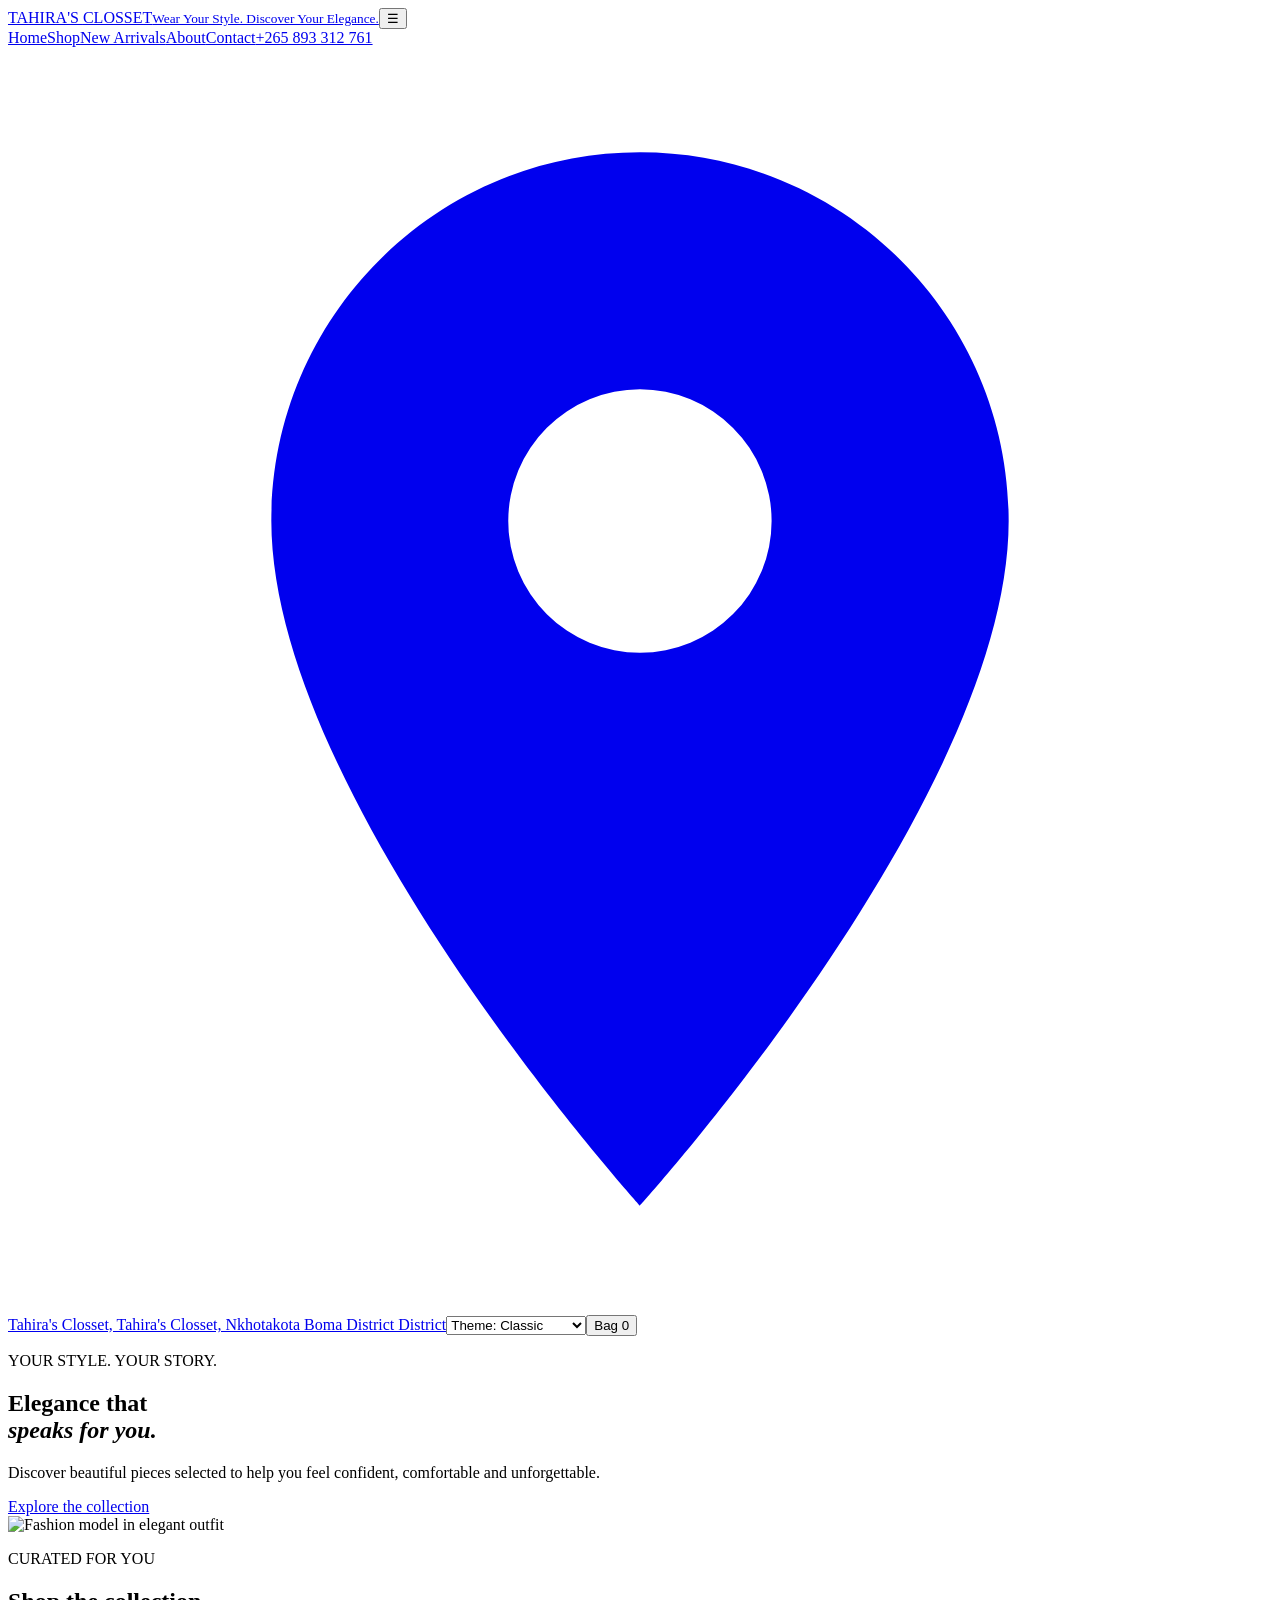
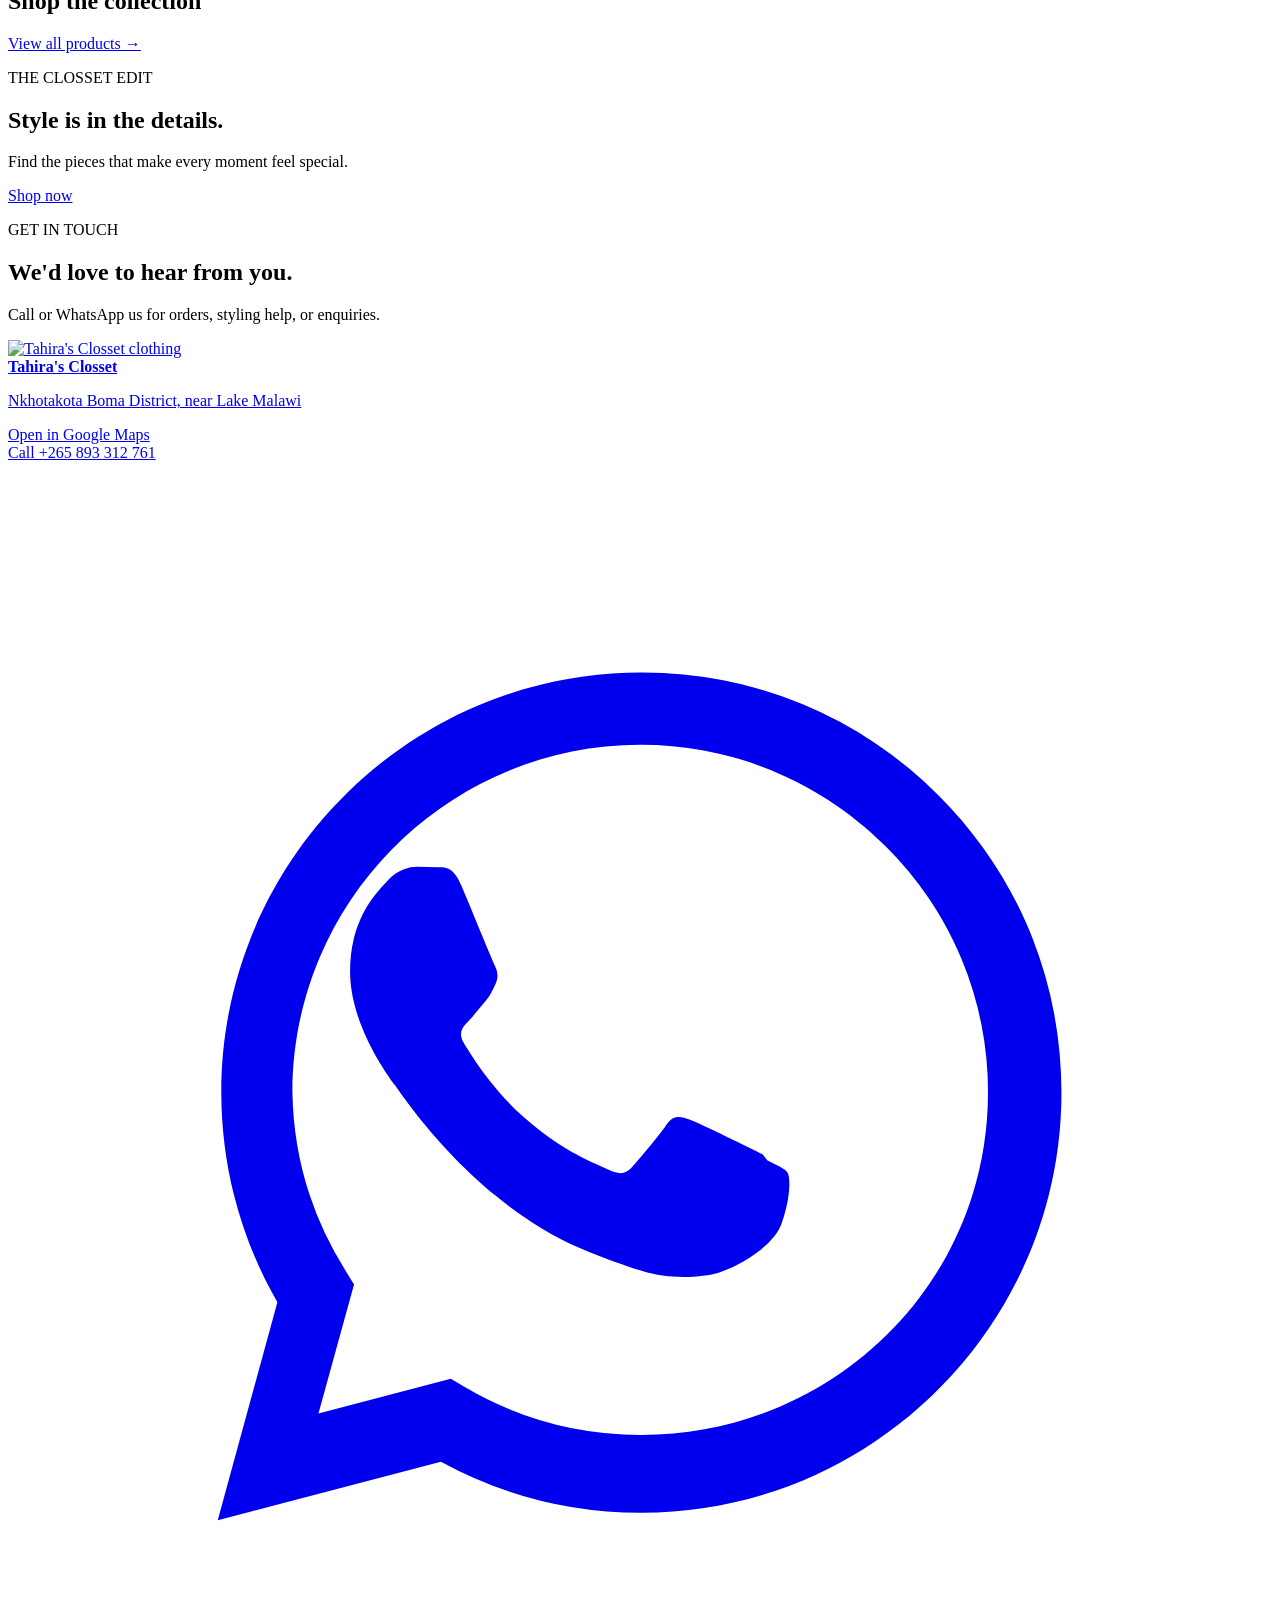
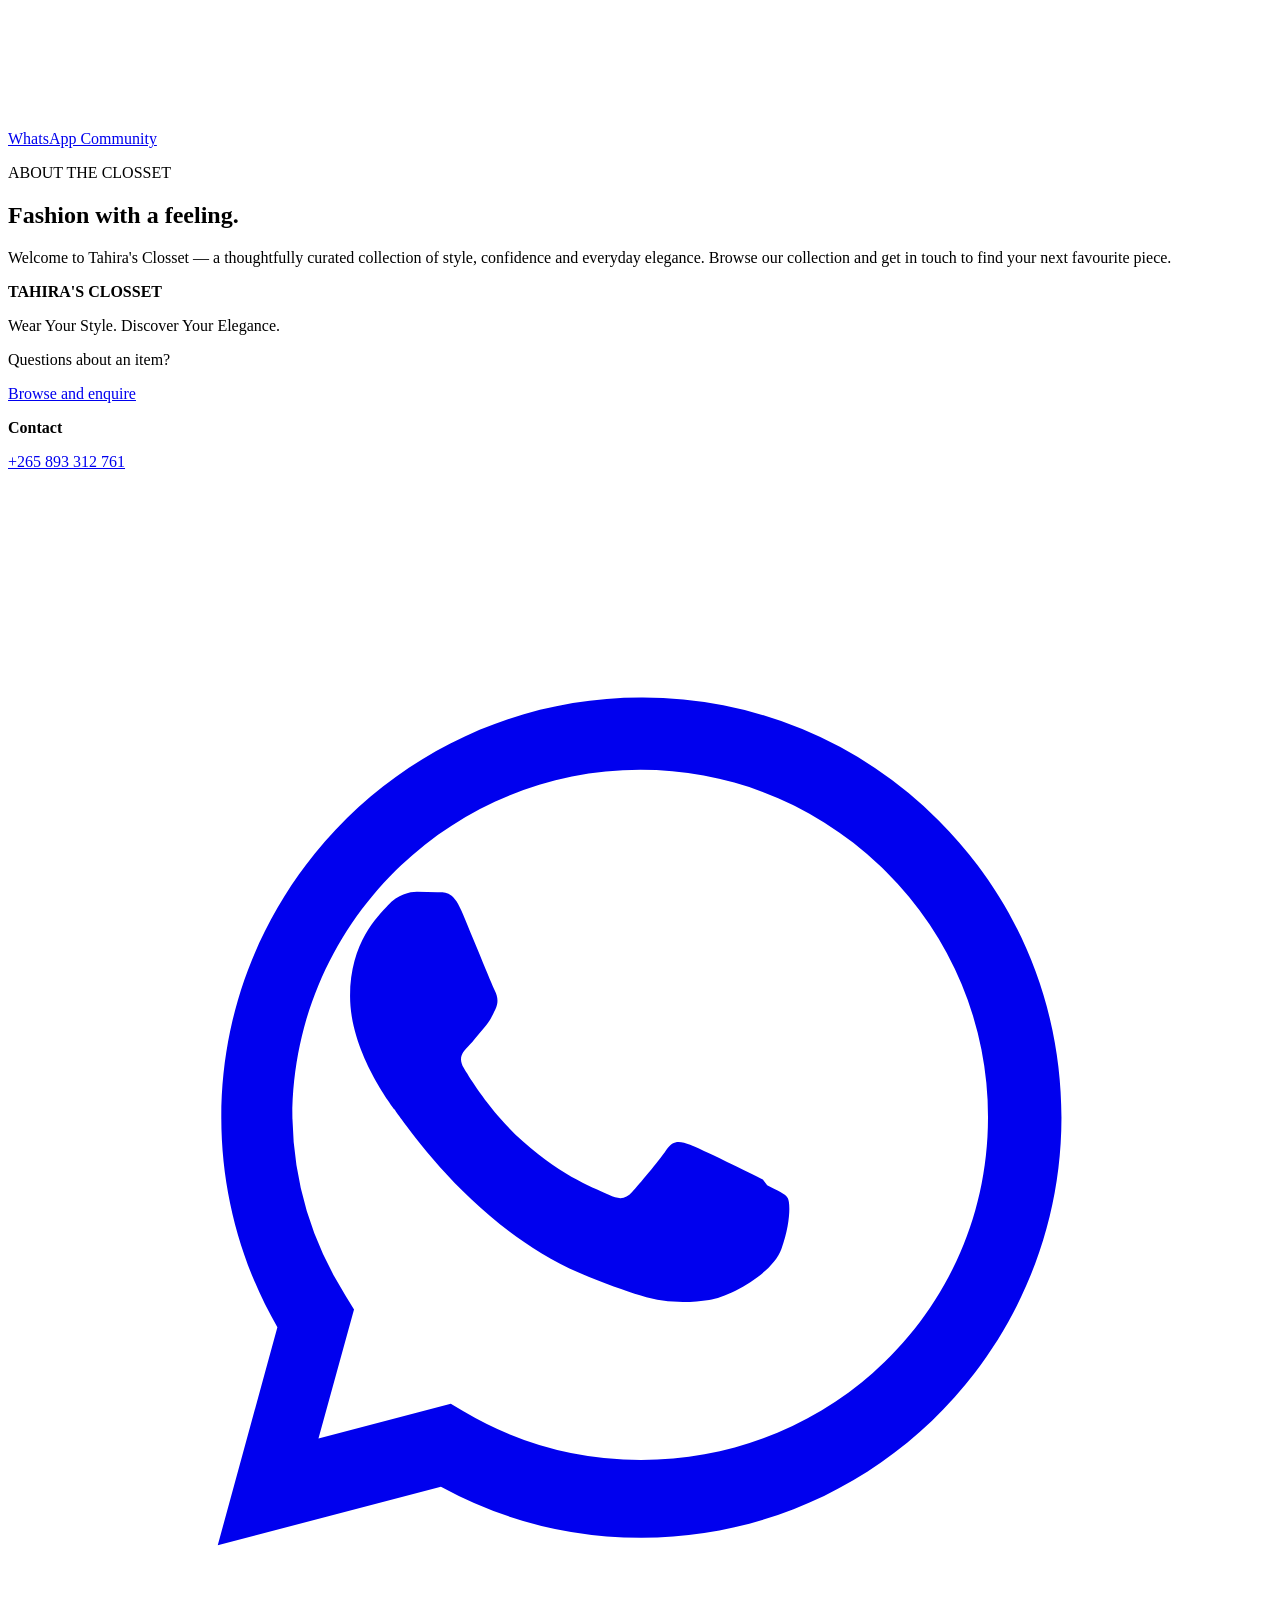
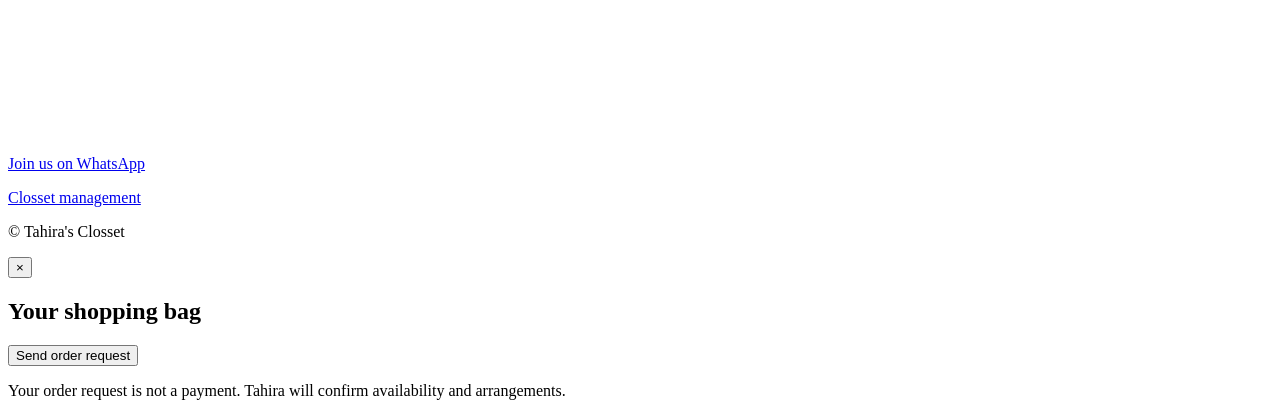
==== commit c7273489: "Add dark, green, purple-blue, and red theme options" ====
--- a/frontend/about.html
+++ b/frontend/about.html
@@ -1,5 +1,5 @@
 <!doctype html><html lang="en"><head><meta charset="utf-8"><meta name="viewport" content="width=device-width, initial-scale=1"><meta name="theme-color" content="#74142f"><title>Tahira's Closset</title><link rel="stylesheet" href="/assets/style.css"></head><body>
-<header class="topbar"><a class="brand" href="/">TAHIRA'S <span>CLOSSET</span><small>Wear Your Style. Discover Your Elegance.</small></a><button class="hamb" id="hamb">☰</button><nav id="nav"><a href="/">Home</a><a href="/shop">Shop</a><a href="/shop#new">New Arrivals</a><a href="#about">About</a><a href="#contact">Contact</a><a class="header-phone" href="tel:+265893312761">+265 893 312 761</a><a class="header-phone header-loc" aria-label="Tahira's Closset location" title="Tahira's Closset, Tahira's Closset, Nkhotakota Boma District District" href="https://www.google.com/maps/search/?api=1&query=Nkhotakota+Boma+Lake+Malawi" target="_blank" rel="noopener"><svg class="loc-pin" viewBox="0 0 24 24" aria-hidden="true" focusable="false"><path fill="currentColor" d="M12 2C8.13 2 5 5.13 5 9c0 5.25 7 13 7 13s7-7.75 7-13c0-3.87-3.13-7-7-7zm0 9.5a2.5 2.5 0 1 1 0-5 2.5 2.5 0 0 1 0 5z"/></svg><span class="sr-only">Tahira's Closset, Tahira's Closset, Nkhotakota Boma District District</span></a><button class="cart-btn" onclick="openCart()">Bag <span id="cart-count">0</span></button></nav></header>
+<header class="topbar"><a class="brand" href="/">TAHIRA'S <span>CLOSSET</span><small>Wear Your Style. Discover Your Elegance.</small></a><button class="hamb" id="hamb">☰</button><nav id="nav"><a href="/">Home</a><a href="/shop">Shop</a><a href="/shop#new">New Arrivals</a><a href="#about">About</a><a href="#contact">Contact</a><a class="header-phone" href="tel:+265893312761">+265 893 312 761</a><a class="header-phone header-loc" aria-label="Tahira's Closset location" title="Tahira's Closset, Tahira's Closset, Nkhotakota Boma District District" href="https://www.google.com/maps/search/?api=1&query=Nkhotakota+Boma+Lake+Malawi" target="_blank" rel="noopener"><svg class="loc-pin" viewBox="0 0 24 24" aria-hidden="true" focusable="false"><path fill="currentColor" d="M12 2C8.13 2 5 5.13 5 9c0 5.25 7 13 7 13s7-7.75 7-13c0-3.87-3.13-7-7-7zm0 9.5a2.5 2.5 0 1 1 0-5 2.5 2.5 0 0 1 0 5z"/></svg><span class="sr-only">Tahira's Closset, Tahira's Closset, Nkhotakota Boma District District</span></a><select id="theme-select" class="theme-select" aria-label="Color theme"><option value="default">Theme: Classic</option><option value="dark">Theme: Dark</option><option value="green">Theme: Green</option><option value="purple-blue">Theme: Purple/Blue</option><option value="red">Theme: Red</option></select><button class="cart-btn" onclick="openCart()">Bag <span id="cart-count">0</span></button></nav></header>
 <section class="hero"><div class="hero-copy"><p class="eyebrow">YOUR STYLE. YOUR STORY.</p><h1>Elegance that<br><em>speaks for you.</em></h1><p>Discover beautiful pieces selected to help you feel confident, comfortable and unforgettable.</p><a class="btn primary" href="/shop">Explore the collection</a></div><div class="hero-image"><img src="https://images.unsplash.com/photo-1539109136881-3be0616acf4b?auto=format&fit=crop&w=1000&q=85" alt="Fashion model in elegant outfit"></div></section>
 <section class="section"><div class="section-heading"><div><p class="eyebrow">CURATED FOR YOU</p><h2>Shop the collection</h2></div><a href="/shop" class="text-link">View all products →</a></div><div class="product-grid" id="featured"></div></section>
 <section class="promo"><div><p class="eyebrow">THE CLOSSET EDIT</p><h2>Style is in the details.</h2><p>Find the pieces that make every moment feel special.</p><a class="btn light" href="/shop">Shop now</a></div></section>
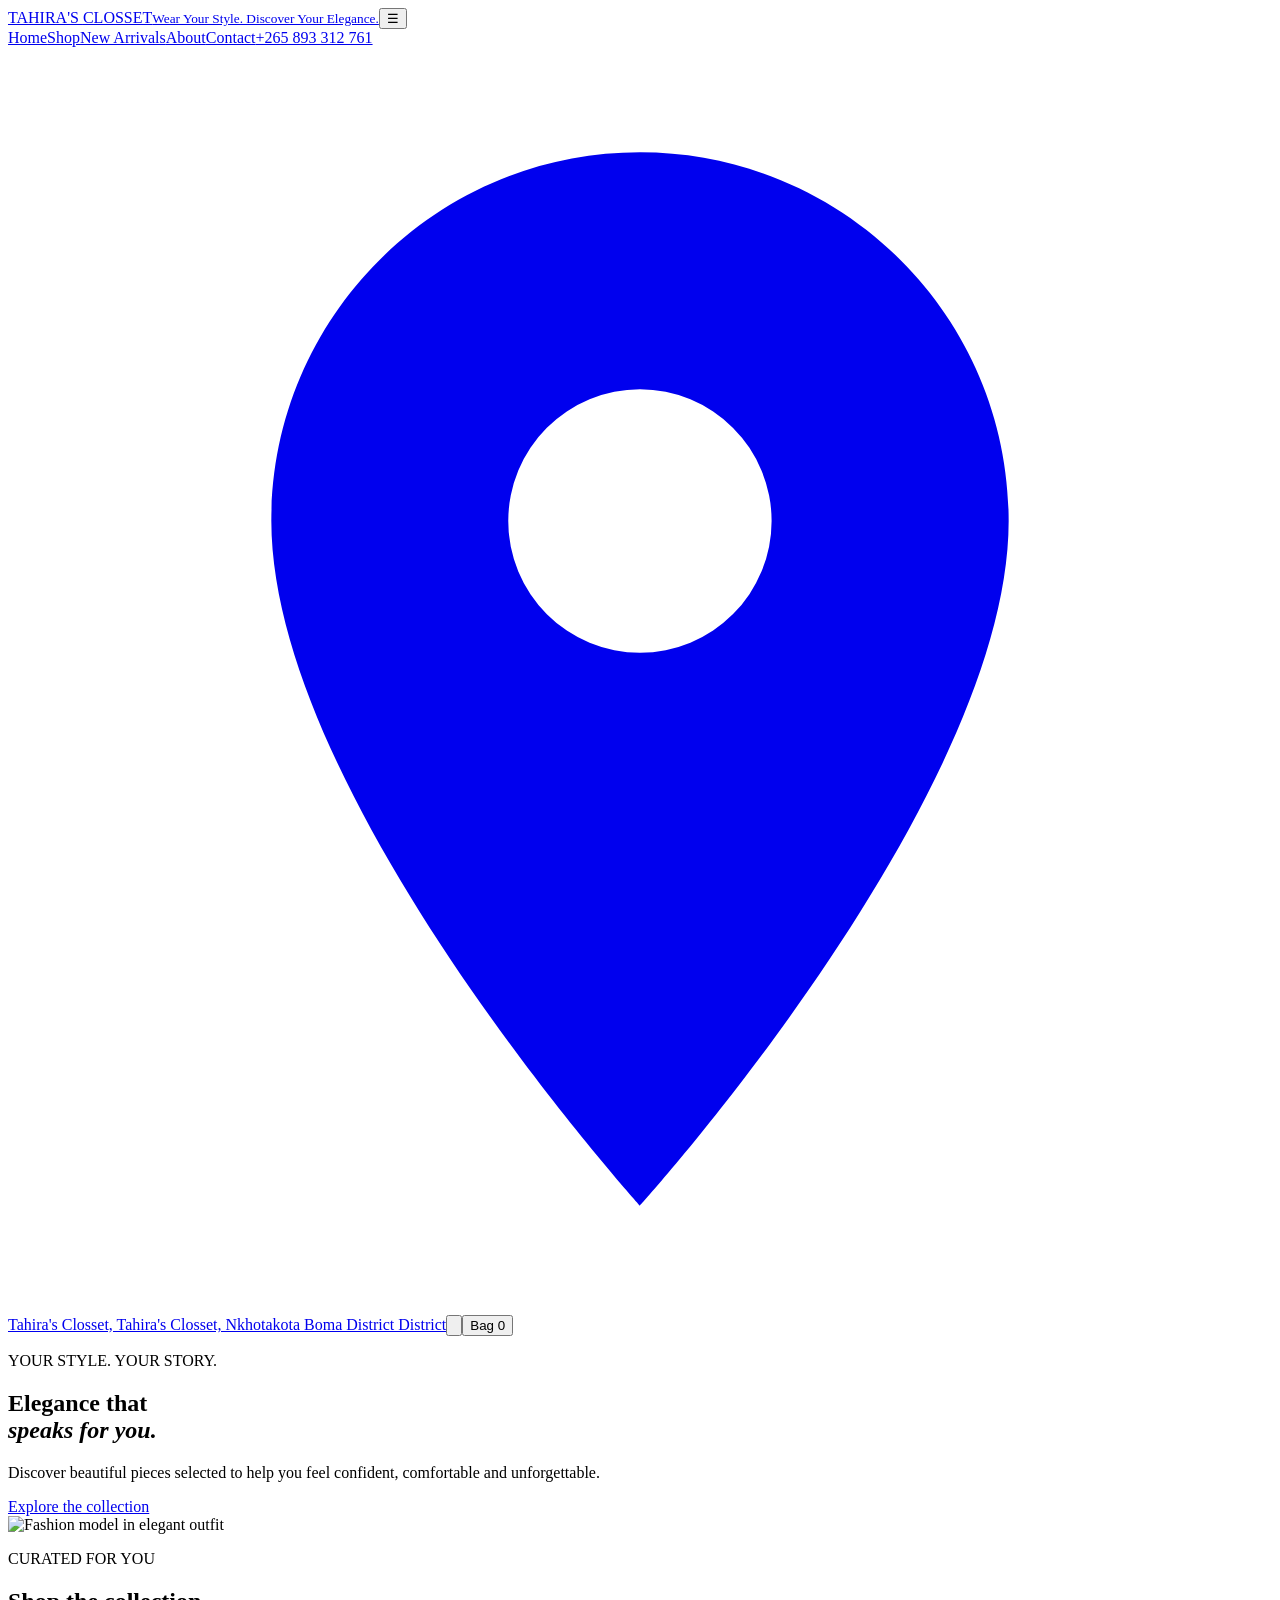
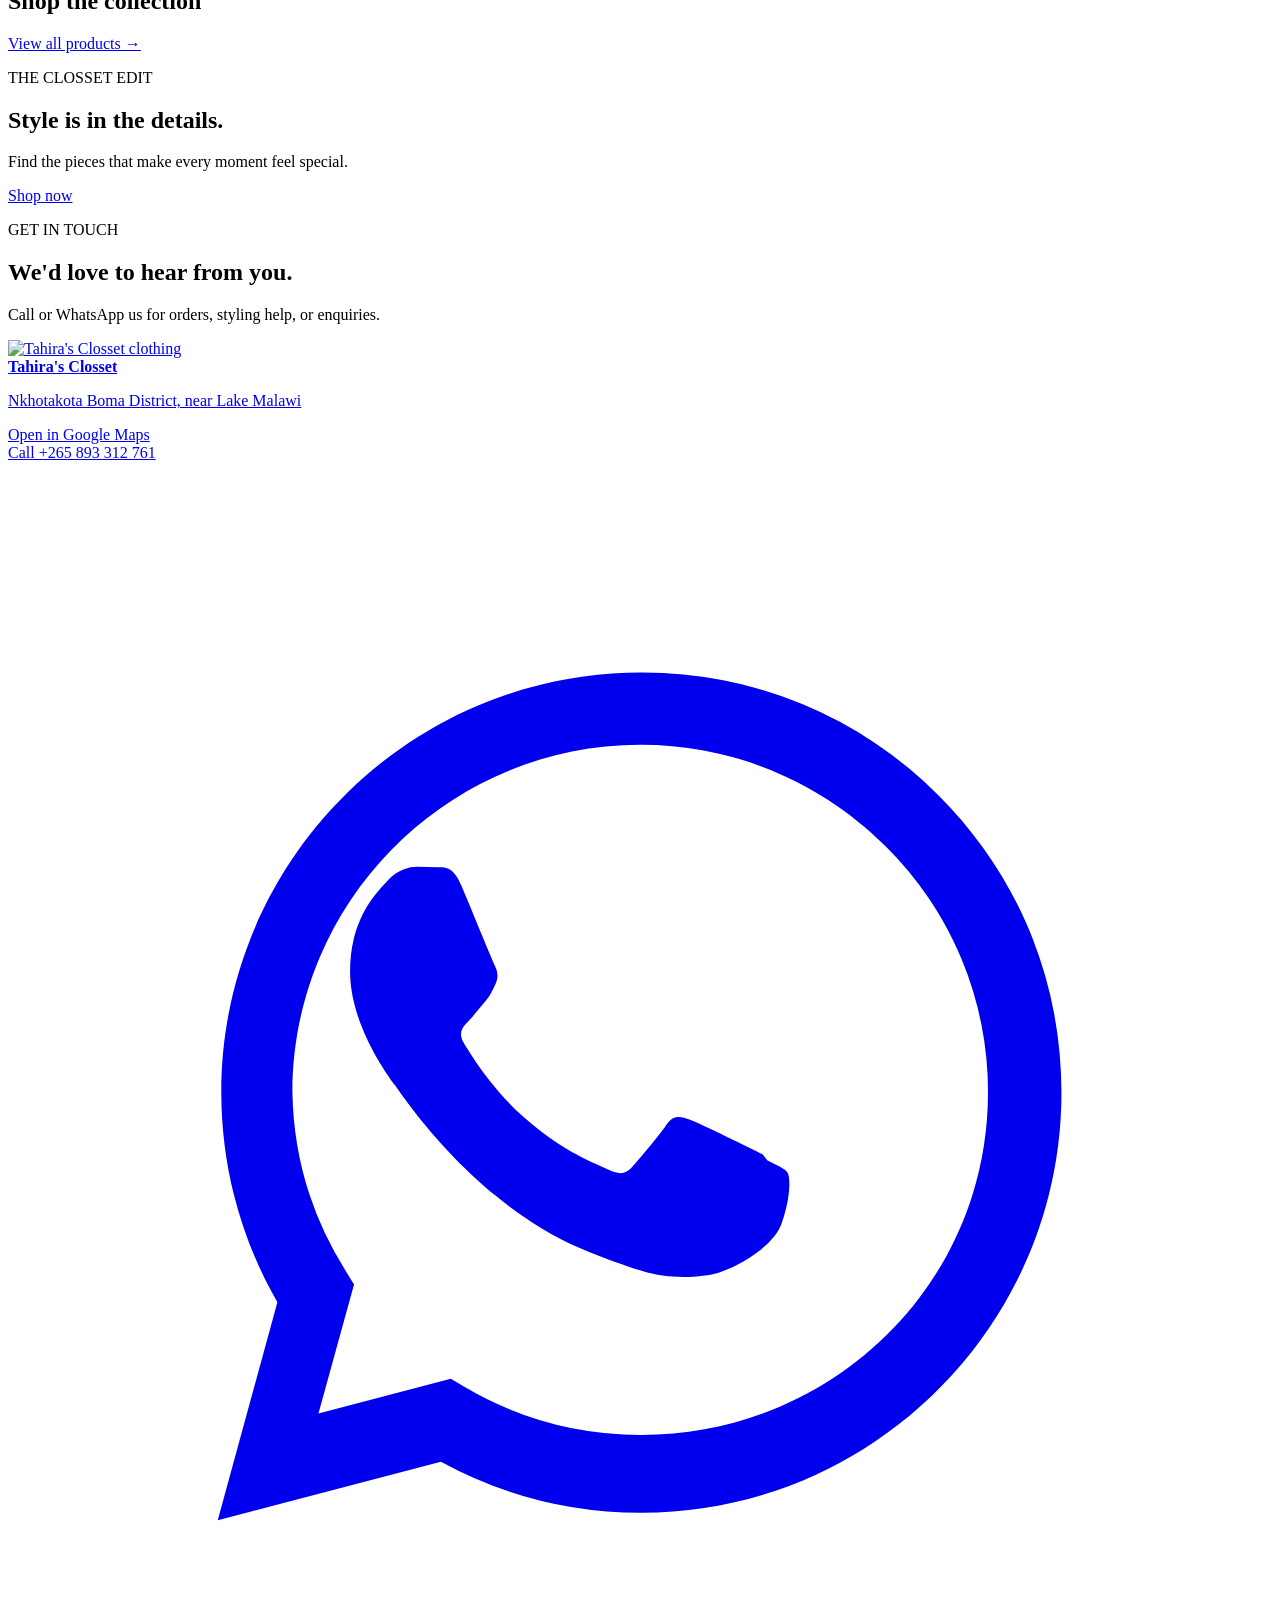
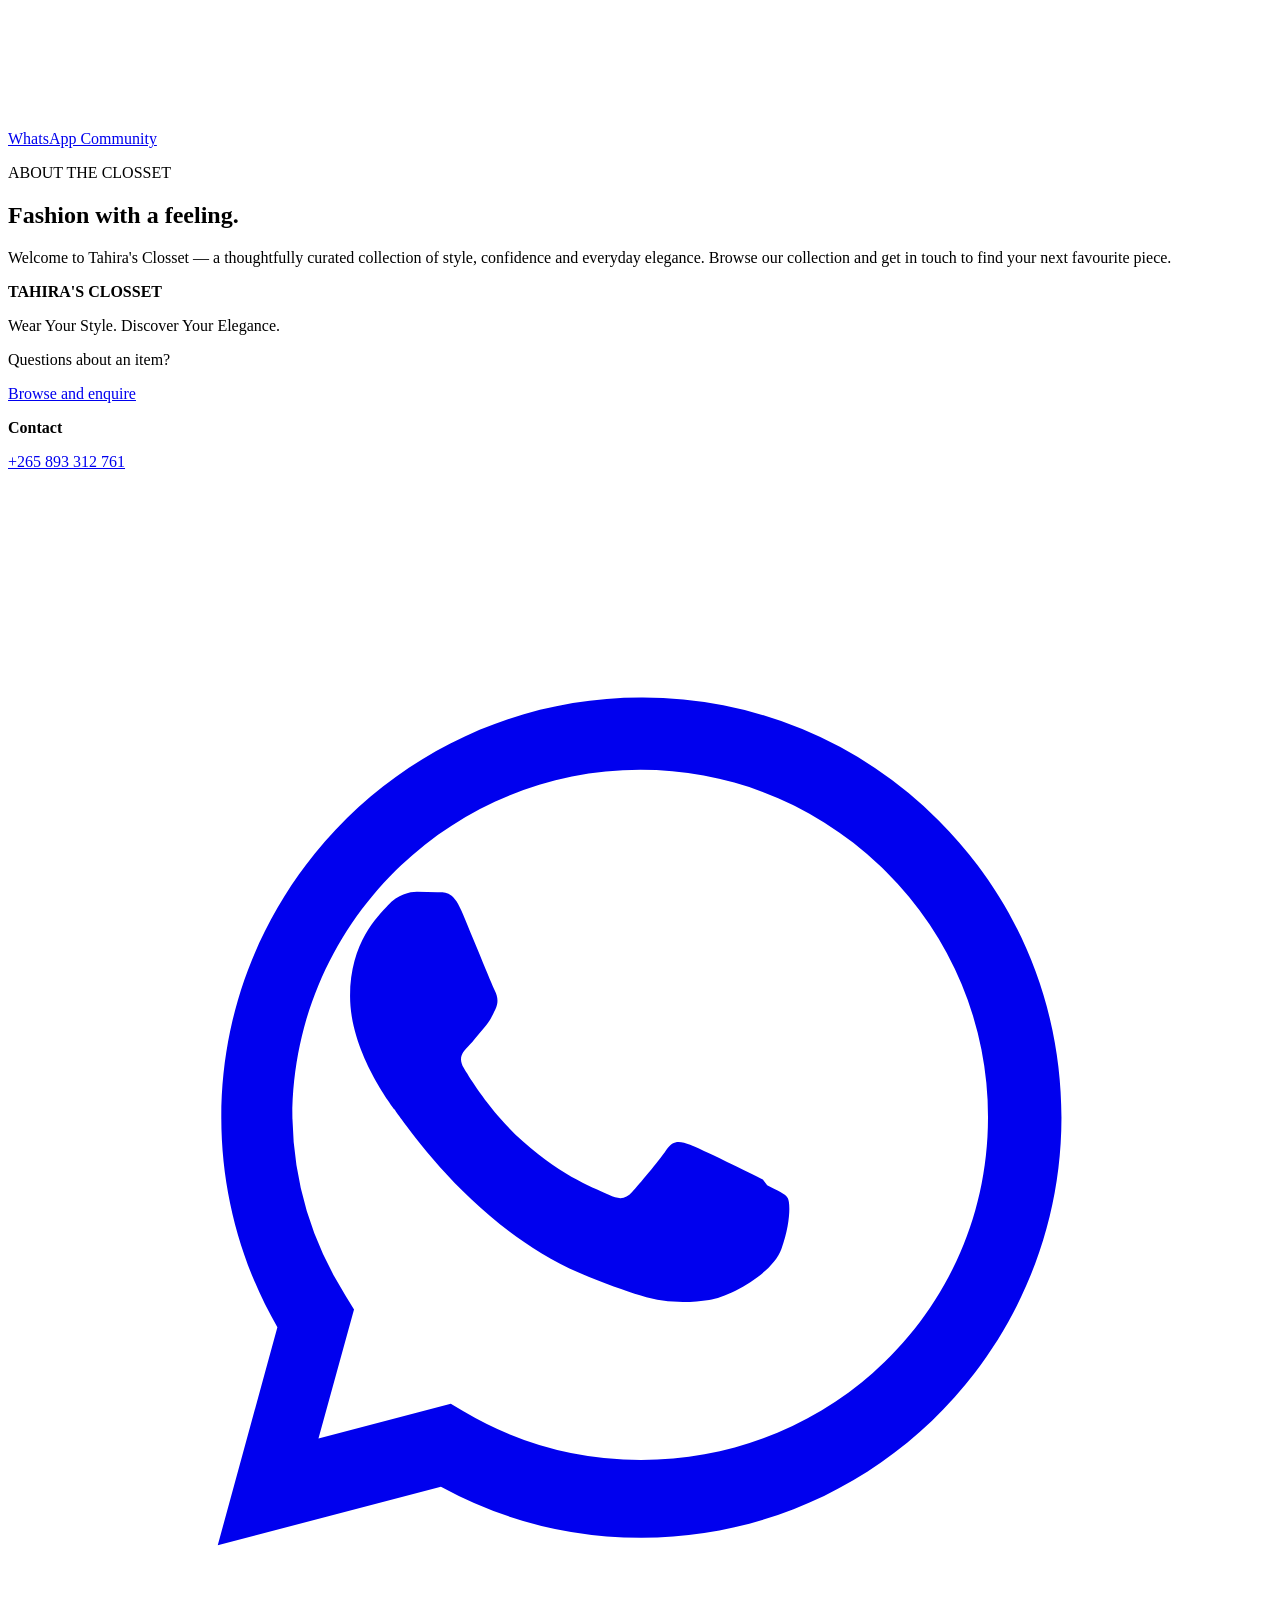
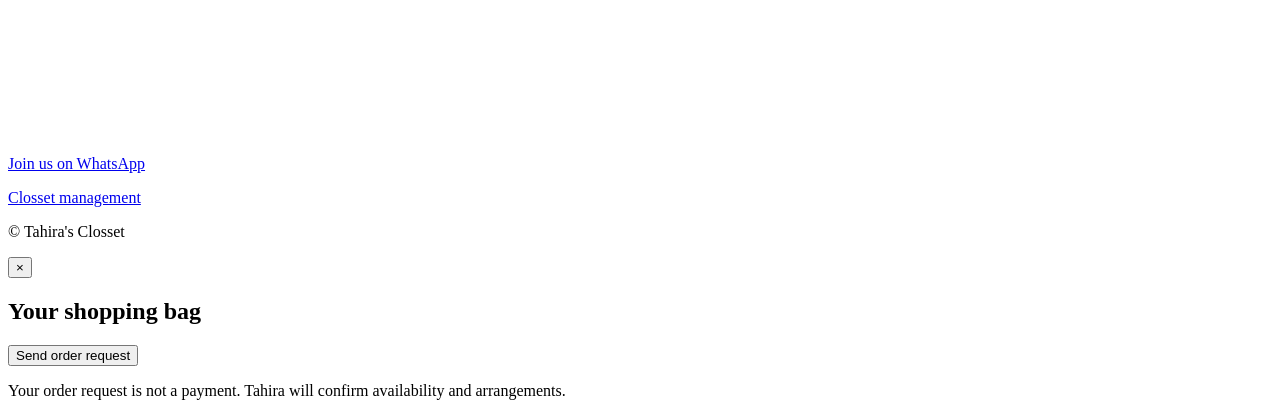
==== commit 029ec050: "Replace theme select with crescent moon toggle" ====
--- a/frontend/about.html
+++ b/frontend/about.html
@@ -1,5 +1,5 @@
 <!doctype html><html lang="en"><head><meta charset="utf-8"><meta name="viewport" content="width=device-width, initial-scale=1"><meta name="theme-color" content="#74142f"><title>Tahira's Closset</title><link rel="stylesheet" href="/assets/style.css"></head><body>
-<header class="topbar"><a class="brand" href="/">TAHIRA'S <span>CLOSSET</span><small>Wear Your Style. Discover Your Elegance.</small></a><button class="hamb" id="hamb">☰</button><nav id="nav"><a href="/">Home</a><a href="/shop">Shop</a><a href="/shop#new">New Arrivals</a><a href="#about">About</a><a href="#contact">Contact</a><a class="header-phone" href="tel:+265893312761">+265 893 312 761</a><a class="header-phone header-loc" aria-label="Tahira's Closset location" title="Tahira's Closset, Tahira's Closset, Nkhotakota Boma District District" href="https://www.google.com/maps/search/?api=1&query=Nkhotakota+Boma+Lake+Malawi" target="_blank" rel="noopener"><svg class="loc-pin" viewBox="0 0 24 24" aria-hidden="true" focusable="false"><path fill="currentColor" d="M12 2C8.13 2 5 5.13 5 9c0 5.25 7 13 7 13s7-7.75 7-13c0-3.87-3.13-7-7-7zm0 9.5a2.5 2.5 0 1 1 0-5 2.5 2.5 0 0 1 0 5z"/></svg><span class="sr-only">Tahira's Closset, Tahira's Closset, Nkhotakota Boma District District</span></a><select id="theme-select" class="theme-select" aria-label="Color theme"><option value="default">Theme: Classic</option><option value="dark">Theme: Dark</option><option value="green">Theme: Green</option><option value="purple-blue">Theme: Purple/Blue</option><option value="red">Theme: Red</option></select><button class="cart-btn" onclick="openCart()">Bag <span id="cart-count">0</span></button></nav></header>
+<header class="topbar"><a class="brand" href="/">TAHIRA'S <span>CLOSSET</span><small>Wear Your Style. Discover Your Elegance.</small></a><button class="hamb" id="hamb">☰</button><nav id="nav"><a href="/">Home</a><a href="/shop">Shop</a><a href="/shop#new">New Arrivals</a><a href="#about">About</a><a href="#contact">Contact</a><a class="header-phone" href="tel:+265893312761">+265 893 312 761</a><a class="header-phone header-loc" aria-label="Tahira's Closset location" title="Tahira's Closset, Tahira's Closset, Nkhotakota Boma District District" href="https://www.google.com/maps/search/?api=1&query=Nkhotakota+Boma+Lake+Malawi" target="_blank" rel="noopener"><svg class="loc-pin" viewBox="0 0 24 24" aria-hidden="true" focusable="false"><path fill="currentColor" d="M12 2C8.13 2 5 5.13 5 9c0 5.25 7 13 7 13s7-7.75 7-13c0-3.87-3.13-7-7-7zm0 9.5a2.5 2.5 0 1 1 0-5 2.5 2.5 0 0 1 0 5z"/></svg><span class="sr-only">Tahira's Closset, Tahira's Closset, Nkhotakota Boma District District</span></a><button id="theme-toggle" class="theme-toggle" aria-label="Change theme" title="Change theme"><svg viewBox="0 0 24 24" aria-hidden="true" focusable="false"><path fill="currentColor" d="M21 12.79A9 9 0 1 1 11.21 3a7 7 0 0 0 9.79 9.79z"/></svg></button><button class="cart-btn" onclick="openCart()">Bag <span id="cart-count">0</span></button></nav></header>
 <section class="hero"><div class="hero-copy"><p class="eyebrow">YOUR STYLE. YOUR STORY.</p><h1>Elegance that<br><em>speaks for you.</em></h1><p>Discover beautiful pieces selected to help you feel confident, comfortable and unforgettable.</p><a class="btn primary" href="/shop">Explore the collection</a></div><div class="hero-image"><img src="https://images.unsplash.com/photo-1539109136881-3be0616acf4b?auto=format&fit=crop&w=1000&q=85" alt="Fashion model in elegant outfit"></div></section>
 <section class="section"><div class="section-heading"><div><p class="eyebrow">CURATED FOR YOU</p><h2>Shop the collection</h2></div><a href="/shop" class="text-link">View all products →</a></div><div class="product-grid" id="featured"></div></section>
 <section class="promo"><div><p class="eyebrow">THE CLOSSET EDIT</p><h2>Style is in the details.</h2><p>Find the pieces that make every moment feel special.</p><a class="btn light" href="/shop">Shop now</a></div></section>
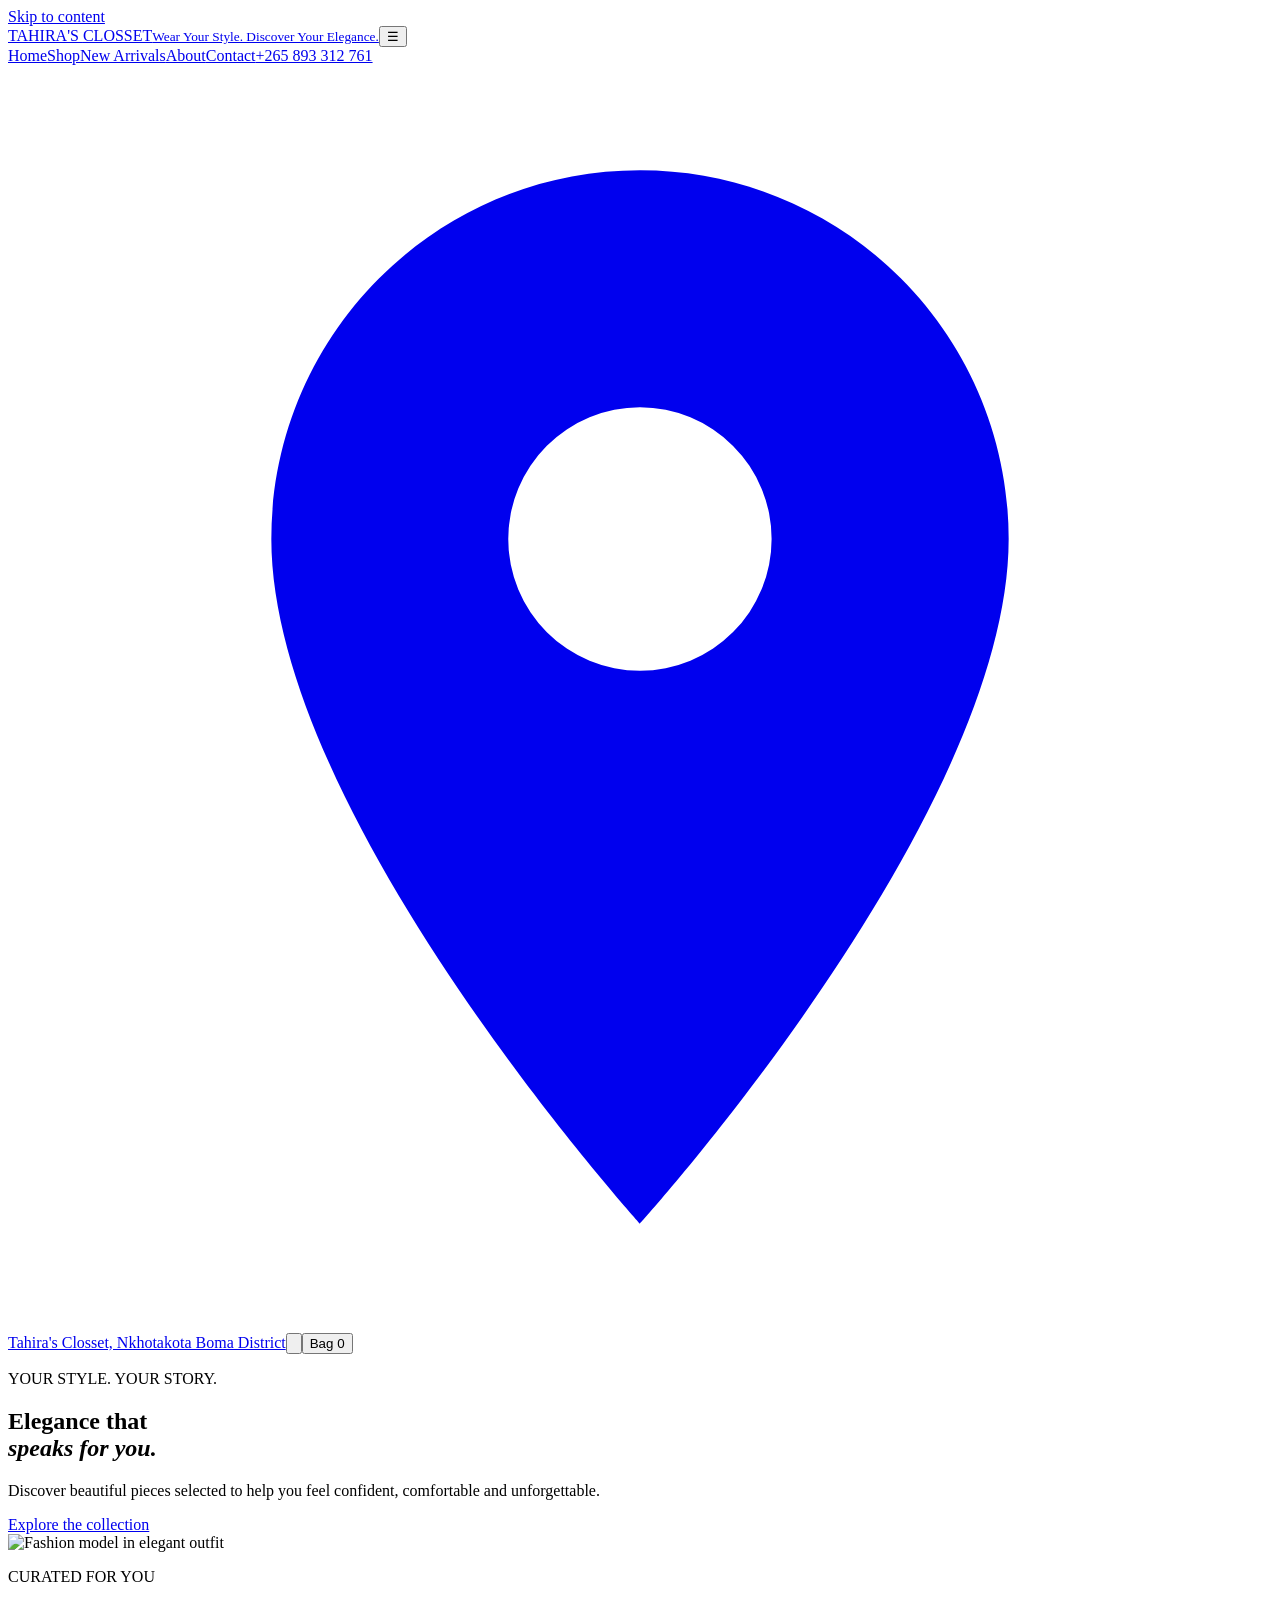
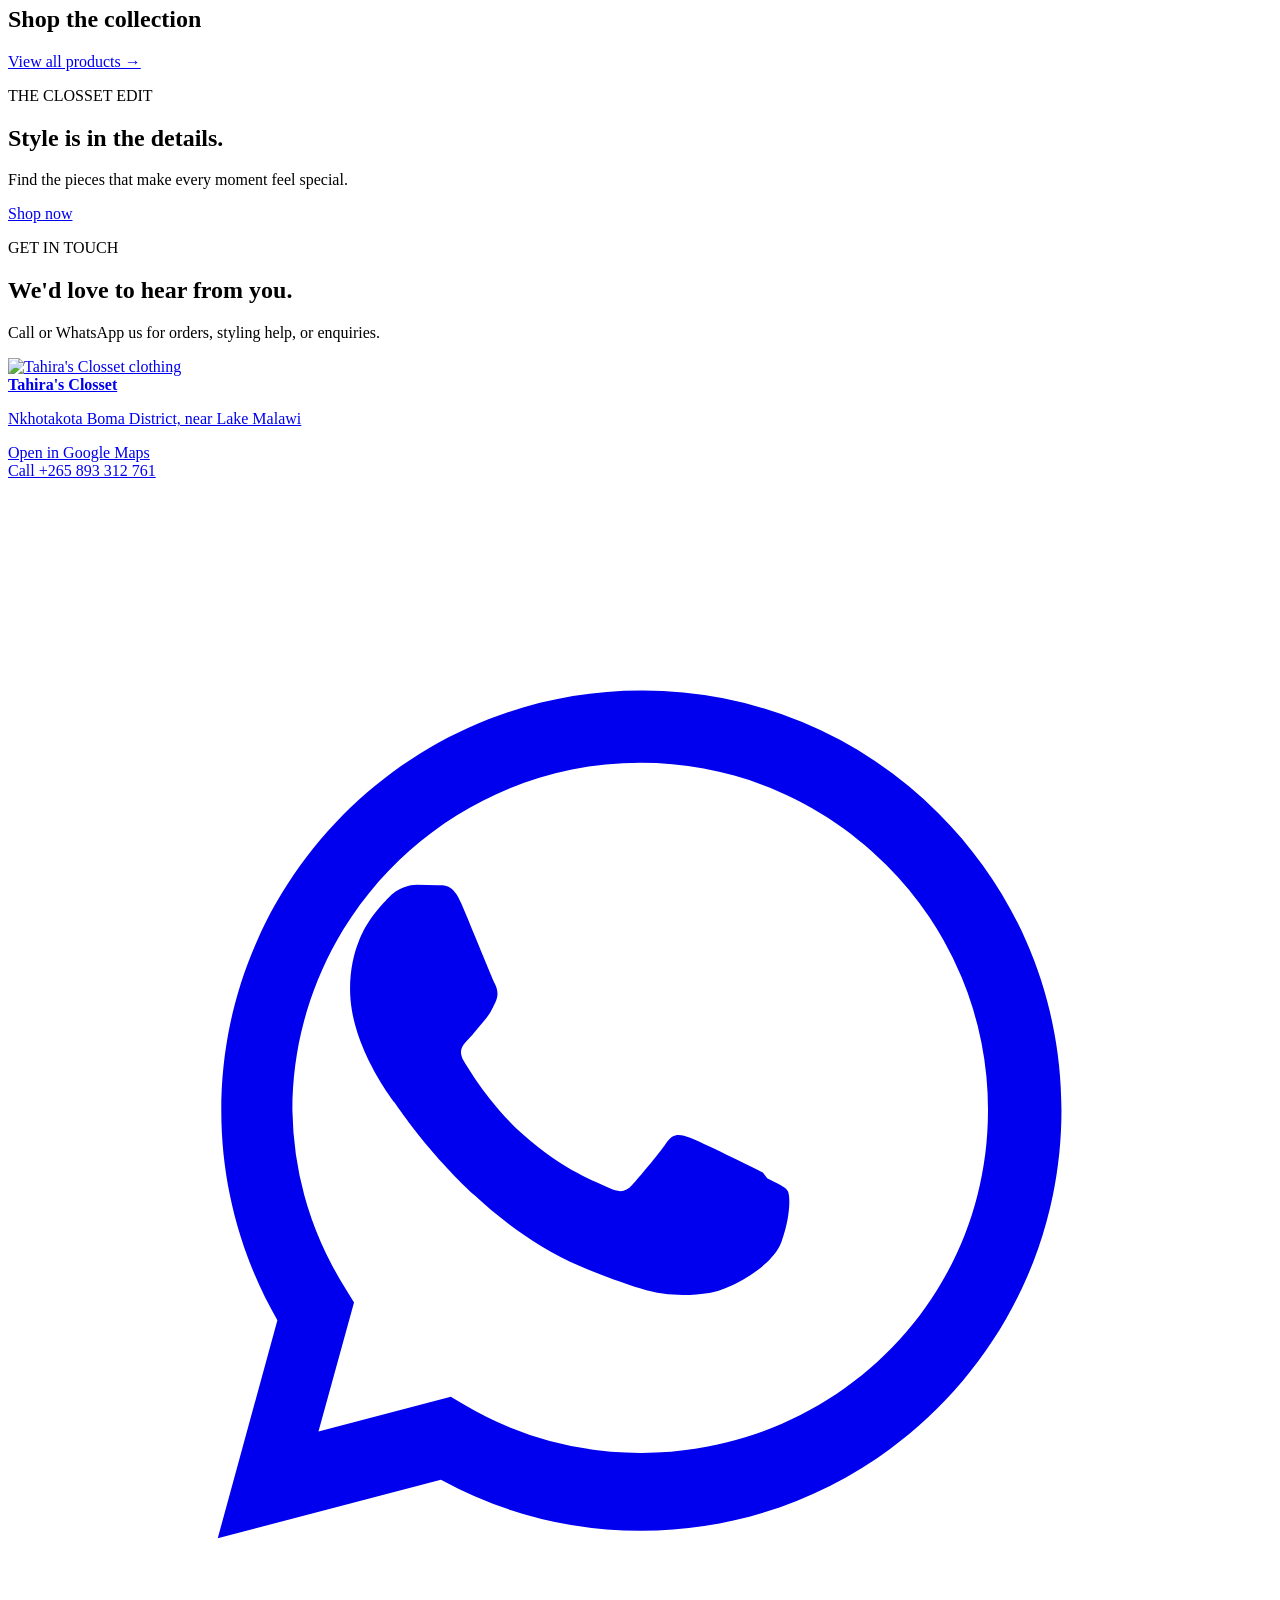
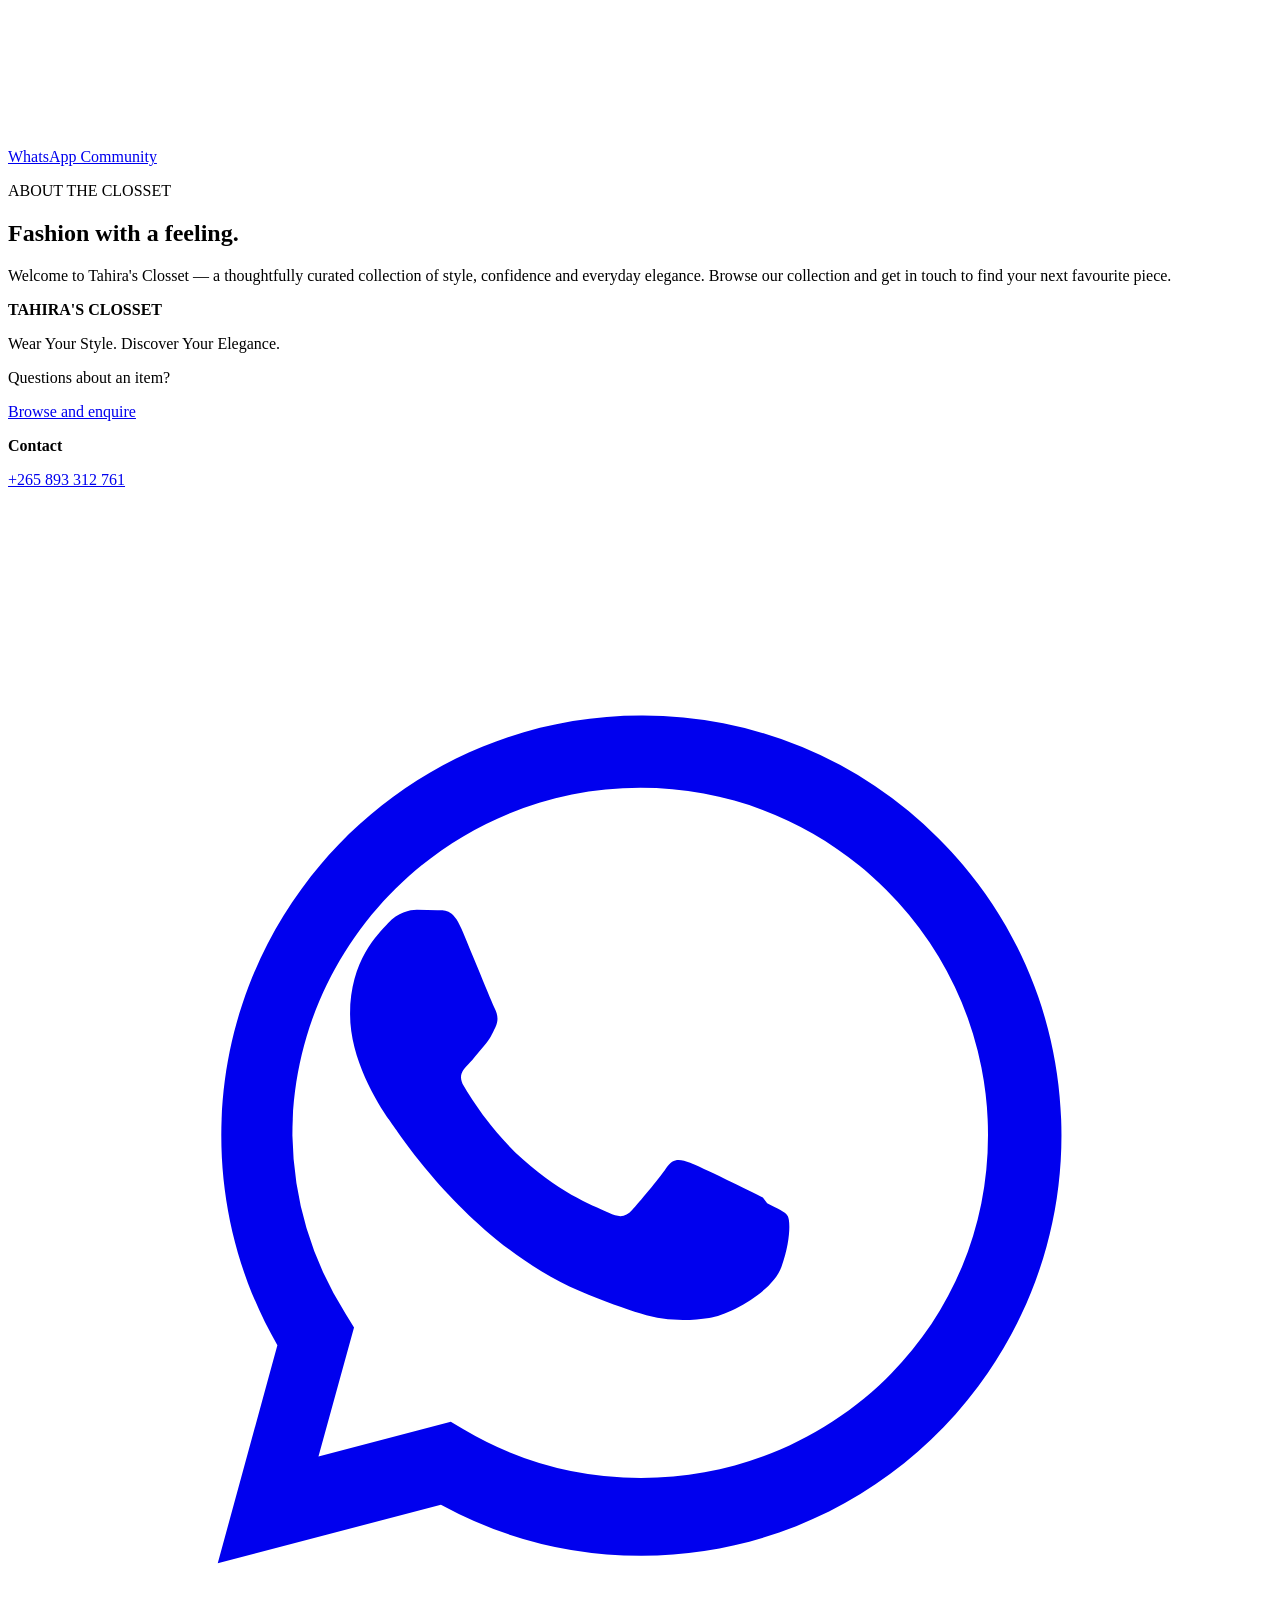
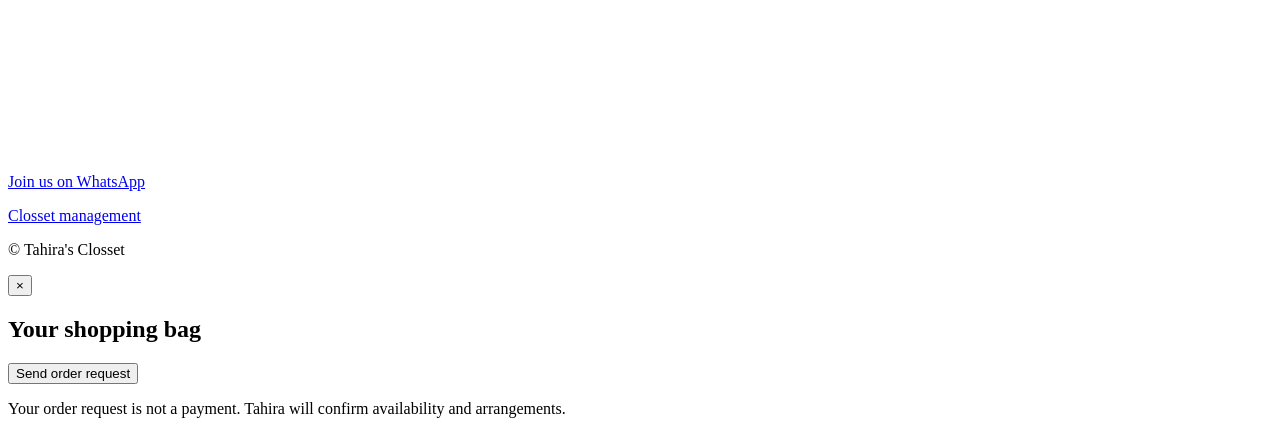
==== commit 8349035e: "Implement broad UX, checkout, SEO, a11y, caching, and order improvements" ====
--- a/frontend/about.html
+++ b/frontend/about.html
@@ -1,5 +1,12 @@
-<!doctype html><html lang="en"><head><meta charset="utf-8"><meta name="viewport" content="width=device-width, initial-scale=1"><meta name="theme-color" content="#74142f"><title>Tahira's Closset</title><link rel="stylesheet" href="/assets/style.css"></head><body>
-<header class="topbar"><a class="brand" href="/">TAHIRA'S <span>CLOSSET</span><small>Wear Your Style. Discover Your Elegance.</small></a><button class="hamb" id="hamb">☰</button><nav id="nav"><a href="/">Home</a><a href="/shop">Shop</a><a href="/shop#new">New Arrivals</a><a href="#about">About</a><a href="#contact">Contact</a><a class="header-phone" href="tel:+265893312761">+265 893 312 761</a><a class="header-phone header-loc" aria-label="Tahira's Closset location" title="Tahira's Closset, Tahira's Closset, Nkhotakota Boma District District" href="https://www.google.com/maps/search/?api=1&query=Nkhotakota+Boma+Lake+Malawi" target="_blank" rel="noopener"><svg class="loc-pin" viewBox="0 0 24 24" aria-hidden="true" focusable="false"><path fill="currentColor" d="M12 2C8.13 2 5 5.13 5 9c0 5.25 7 13 7 13s7-7.75 7-13c0-3.87-3.13-7-7-7zm0 9.5a2.5 2.5 0 1 1 0-5 2.5 2.5 0 0 1 0 5z"/></svg><span class="sr-only">Tahira's Closset, Tahira's Closset, Nkhotakota Boma District District</span></a><button id="theme-toggle" class="theme-toggle" aria-label="Change theme" title="Change theme"><svg viewBox="0 0 24 24" aria-hidden="true" focusable="false"><path fill="currentColor" d="M21 12.79A9 9 0 1 1 11.21 3a7 7 0 0 0 9.79 9.79z"/></svg></button><button class="cart-btn" onclick="openCart()">Bag <span id="cart-count">0</span></button></nav></header>
+<!doctype html><html lang="en"><head><meta charset="utf-8"><meta name="viewport" content="width=device-width, initial-scale=1"><meta name="description" content="Learn about Tahira's Closset - elegant fashion in Nkhotakota Boma District, Malawi.">
+<link rel="icon" href="/assets/favicon.svg" type="image/svg+xml">
+<meta property="og:site_name" content="Tahira's Closset">
+<meta property="og:type" content="website">
+<meta property="og:title" content="About | Tahira's Closset">
+<meta property="og:description" content="Learn about Tahira's Closset - elegant fashion in Nkhotakota Boma District, Malawi.">
+<meta property="og:image" content="/assets/hero/hero-1.jpg">
+<meta name="twitter:card" content="summary_large_image"><meta name="theme-color" content="#74142f"><title>Tahira's Closset</title><link rel="stylesheet" href="/assets/style.css"></head><body><a class="skip-link" href="#main-content">Skip to content</a>
+<header class="topbar"><a class="brand" href="/">TAHIRA'S <span>CLOSSET</span><small>Wear Your Style. Discover Your Elegance.</small></a><button class="hamb" id="hamb">☰</button><nav id="nav"><a href="/">Home</a><a href="/shop">Shop</a><a href="/shop#new">New Arrivals</a><a href="#about">About</a><a href="#contact">Contact</a><a class="header-phone" href="tel:+265893312761">+265 893 312 761</a><a class="header-phone header-loc" aria-label="Tahira's Closset location" title="Tahira's Closset, Nkhotakota Boma District" href="https://www.google.com/maps/search/?api=1&query=Tahira%27s+Closset+Nkhotakota+Boma+District+Lake+Malawi" target="_blank" rel="noopener"><svg class="loc-pin" viewBox="0 0 24 24" aria-hidden="true" focusable="false"><path fill="currentColor" d="M12 2C8.13 2 5 5.13 5 9c0 5.25 7 13 7 13s7-7.75 7-13c0-3.87-3.13-7-7-7zm0 9.5a2.5 2.5 0 1 1 0-5 2.5 2.5 0 0 1 0 5z"/></svg><span class="sr-only">Tahira's Closset, Nkhotakota Boma District</span></a><button id="theme-toggle" class="theme-toggle" aria-label="Change theme" title="Change theme"><svg viewBox="0 0 24 24" aria-hidden="true" focusable="false"><path fill="currentColor" d="M21 12.79A9 9 0 1 1 11.21 3a7 7 0 0 0 9.79 9.79z"/></svg></button><button class="cart-btn" onclick="openCart()">Bag <span id="cart-count">0</span></button></nav></header>
 <section class="hero"><div class="hero-copy"><p class="eyebrow">YOUR STYLE. YOUR STORY.</p><h1>Elegance that<br><em>speaks for you.</em></h1><p>Discover beautiful pieces selected to help you feel confident, comfortable and unforgettable.</p><a class="btn primary" href="/shop">Explore the collection</a></div><div class="hero-image"><img src="https://images.unsplash.com/photo-1539109136881-3be0616acf4b?auto=format&fit=crop&w=1000&q=85" alt="Fashion model in elegant outfit"></div></section>
 <section class="section"><div class="section-heading"><div><p class="eyebrow">CURATED FOR YOU</p><h2>Shop the collection</h2></div><a href="/shop" class="text-link">View all products →</a></div><div class="product-grid" id="featured"></div></section>
 <section class="promo"><div><p class="eyebrow">THE CLOSSET EDIT</p><h2>Style is in the details.</h2><p>Find the pieces that make every moment feel special.</p><a class="btn light" href="/shop">Shop now</a></div></section>
